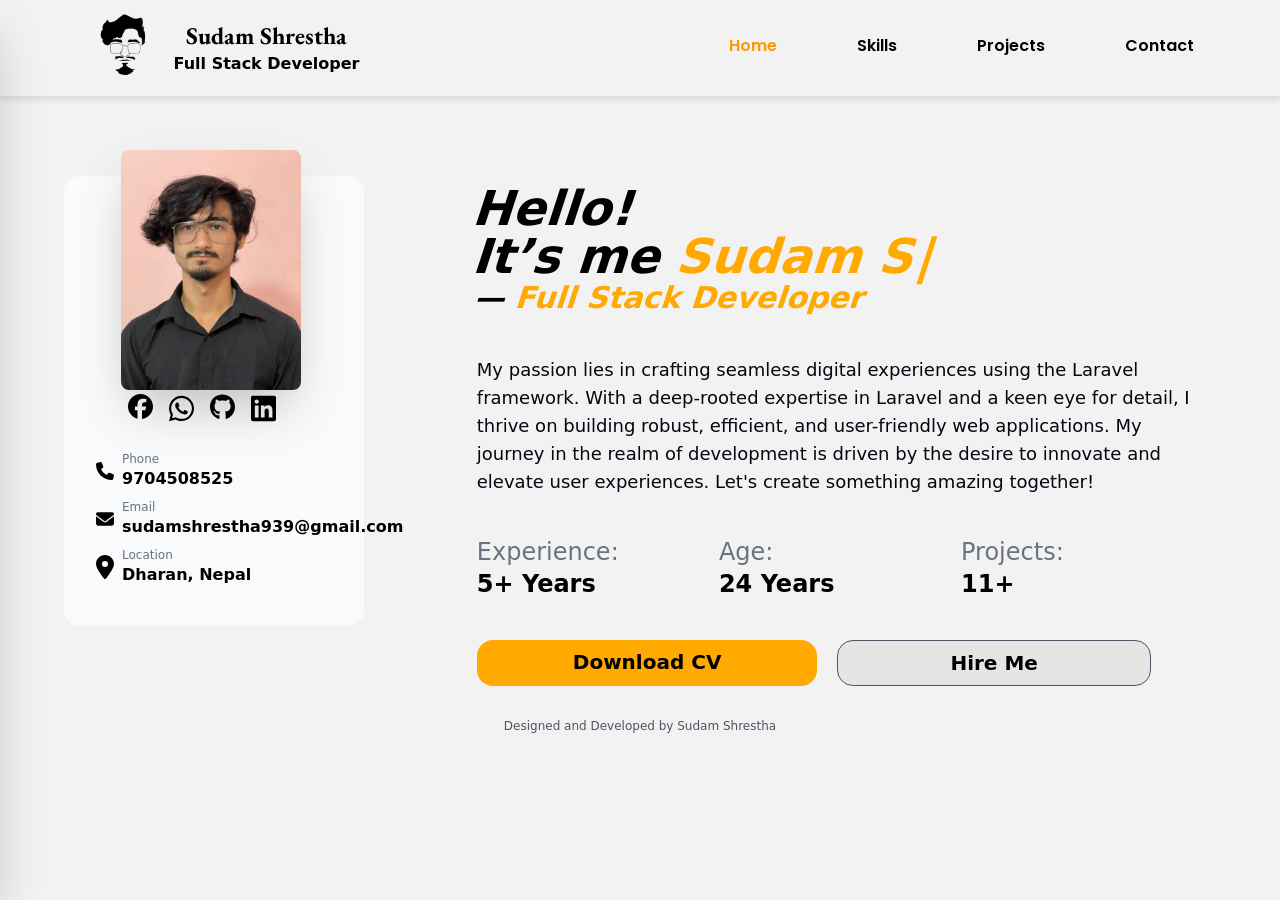
==== index.html @ c100c541 "project" ====
<!DOCTYPE html>
<html lang="en">

<head>
    <meta charset="UTF-8">
    <meta name="viewport" content="width=device-width, initial-scale=1.0">
    <title>Sudam Shrestha - Full Stack Developer</title>
    <meta name="description"
        content="I am Sudam Shrestha, a full-stack developer specializing in PHP, Laravel, Vue.js, and Tailwind CSS. Explore my portfolio to see my projects, skills, and experience in web development. Based in Dharan, Nepal, I am passionate about creating impactful and efficient web applications.">
    <meta name="keywords"
        content="Sudam Shrestha, full stack developer, Laravel developer, PHP developer, web development, Tailwind CSS, Vue.js, Nuxt.js, Dharan, Nepal, portfolio, frontend development, backend development, software engineer">
    <meta property="og:title" content="Sudam Shrestha - Full Stack Developer | Portfolio">
    <meta property="og:description"
        content="Explore the portfolio of Sudam Shrestha, a skilled Full Stack Developer from Dharan, Nepal. Specializing in Laravel, PHP, Vue.js, and Tailwind CSS, showcasing my projects and skills.">
    <meta property="og:image" content="https://www.sudamshrestha.com.np/images/hero.webp">
    <meta property="og:url" content="https://www.sudamshrestha.com.np/">
    <meta property="og:type" content="website">
    <script type="application/ld+json">
        {
          "@context": "https://schema.org",
          "@type": "Portfolio",
          "name": "Sudam Shrestha",
          "url": "https://www.sudamshrestha.com.np",
          "logo": "https://www.sudamshrestha.com.np/images/logo.png",
        }
    </script>

    <link rel="icon" href="./images/favicon.ico" type="image/x-icon">
    <link rel="shortcut icon" href="./images/favicon.ico" type="image/x-icon">
    <link rel="stylesheet" href="./css/style.css">
    <link rel="stylesheet" href="./css/main.css">
</head>

<body class="relative main">

    <!-- Navbar starts -->
    <header class="z-50 w-full bg-[#f2f2f2] sticky top-0">
        <div class="container">
            <nav class="py-2">
                <div class="flex justify-between items-center">
                    <!-- Logo and Name -->
                    <div class="flex items-center gap-2">
                        <a class="flex gap-2 items-center justify-center text-center" href="/" aria-label="Home">
                            <img width="80" src="./images/logo.png" alt="Sudam Shrestha Logo">
                            <div>
                                <h1 class="mainfont text-lg md:text-xl lg:text-2xl font-bold">Sudam Shrestha</h1>
                                <strong class="font-semibold">Full Stack Developer</strong>
                            </div>
                        </a>
                    </div>

                    <!-- Desktop Menu -->
                    <div class="hidden md:flex gap-5 md:gap-8 lg:gap-20">
                        <a class="poppins font-semibold underline-grow active" href="/" aria-label="Home">Home</a>
                        <a class="poppins font-semibold underline-grow" href="./skill"
                            aria-label="Skills">Skills</a>
                        <a class="poppins font-semibold underline-grow" href="./project"
                            aria-label="Projects">Projects</a>
                        <a class="poppins font-semibold underline-grow" href="./contact"
                            aria-label="Contact">Contact</a>
                    </div>

                    <!-- Mobile Menu Toggle Button -->
                    <button id="menu-toggle" class="md:hidden text-2xl" aria-label="Open Menu">
                        <span>&#9776;</span>
                    </button>
                </div>

                <!-- Drawer Menu for Mobile -->
                <div id="drawer-menu"
                    class="fixed top-0 left-0 h-full w-[250px] bg-[#F9FAFB] shadow-2xl transform -translate-x-full transition-transform duration-300 ease-in-out z-[9999]">
                    <div class="flex justify-between items-start p-5">
                        <div>
                            <h2 class="text-xl font-bold">Sudam Shrestha</h2>
                            <strong class="font-semibold">Full Stack Developer</strong>
                        </div>
                        <button id="close-menu" class="text-4xl" aria-label="Close Menu">&times;</button>
                    </div>
                    <div class="flex flex-col items-start gap-4 pl-5 mt-5">
                        <a class="poppins font-semibold active" href="/" aria-label="Home">Home</a>
                        <a class="poppins font-semibold" href="./skill" aria-label="Skills">Skills</a>
                        <a class="poppins font-semibold" href="./project" aria-label="Projects">Projects</a>
                        <a class="poppins font-semibold" href="./contact" aria-label="Contact">Contact</a>
                    </div>
                </div>
            </nav>
        </div>
    </header>
    <!-- Navbar ends -->

    <main>
        <div class="w-[80%] sm:w-1/2 lg:w-[90%] m-auto py-10">
            <div class="grid grid-cols-12 gap-4 py-10">
                <!-- Side Panel -->
                <aside class="rounded-2xl hero col-span-12 h-[450px] bg-[#F9FAFB] lg:fixed w-[300px]">
                    <div class="relative">
                        <img width="180" class="absolute left-[19%] -top-44 rounded-lg shadow-2xl"
                            src="../images/hero.webp" alt="Sudam Shrestha Profile Picture">
                        <h1 class="mt-[150px] text-center mainfont text-2xl">Sudam Shrestha</h1>
                        <p class="text-center font-sans font-extralight text-sm text-black">Full Stack Developer</p>
                        <div class="flex gap-4 pt-4 pl-16">
                            <a target="_blank" href="https://www.facebook.com/sudam.shrestha.98/" aria-label="Facebook">
                                <img src="../images/facebook.svg" width="25" alt="Facebook Icon">
                            </a>
                            <a target="_blank" href="https://wa.me/9704508525" aria-label="WhatsApp">
                                <img src="../images/whatsapp.svg" width="25" alt="WhatsApp Icon">
                            </a>
                            <a target="_blank" href="https://github.com/Sudam939" aria-label="GitHub">
                                <img src="../images/github.svg" width="25" alt="GitHub Icon">
                            </a>
                            <a target="_blank" href="https://www.linkedin.com/in/sudam-shrestha-59a15126a"
                                aria-label="LinkedIn">
                                <img src="../images/linkedin.svg" width="25" alt="LinkedIn Icon">
                            </a>
                        </div>

                        <div class="pt-5 pl-8">
                            <div class="flex items-center gap-2 py-2">
                                <a href="tel:9704508525" class="flex items-center gap-2" aria-label="Phone">
                                    <img width="18" src="../images/phone.svg" alt="Phone Icon">
                                    <div>
                                        <p class="text-xs text-gray-500">Phone</p>
                                        <p class="font-semibold text-md">9704508525</p>
                                    </div>
                                </a>
                            </div>

                            <div class="flex items-center gap-2">
                                <a href="mailto:sudamshrestha939@gmail.com" class="flex items-center gap-2"
                                    aria-label="Email">
                                    <img width="18" src="../images/envelope.svg" alt="Email Icon">
                                    <div>
                                        <p class="text-xs text-gray-500">Email</p>
                                        <p class="font-semibold w-1/2 text-md">sudamshrestha939@gmail.com</p>
                                    </div>
                                </a>
                            </div>

                            <div class="flex items-center gap-2 py-2">
                                <div class="flex items-center gap-2">
                                    <img width="18" src="../images/location.svg" alt="Location Icon">
                                    <div>
                                        <p class="text-xs text-gray-500">Location</p>
                                        <p class="font-semibold text-md">Dharan, Nepal</p>
                                    </div>
                                </div>
                            </div>
                        </div>
                    </div>
                </aside>
            </div>
        </div>

        <section>
            <div class="container">
                <div class="lg:pl-[400px] -mt-[72px] sm:pt-10 md:pt-12 lg:pt-0 space-y-5 md:space-y-10">
                    <div>
                        <p
                            class="sansista slight-slant text-2xl sm:text-3xl md:text-4xl lg:text-5xl sm:font-bold md:font-bold font-extrabold">
                            Hello!</p>
                        <h1
                            class="sansista slight-slant text-2xl sm:text-3xl md:text-4xl lg:text-5xl sm:font-bold md:font-bold font-extrabold">
                            It’s me <span class="text-[#FFA901] typing-effect" id="typed-name"></span>
                        </h1>

                        <h2
                            class="sansista slight-slant text-xl md:text-2xl lg:text-3xl sm:font-bold md:font-bold font-extrabold text-[#FFA901]">
                            <span class="text-black">— </span>Full Stack Developer
                        </h2>
                    </div>

                    <p class="font-sans text-gray-950 text-lg">
                        My passion lies in crafting seamless digital experiences using the Laravel framework. With a
                        deep-rooted expertise in Laravel and a keen eye for detail, I thrive on building robust,
                        efficient, and user-friendly web applications. My journey in the realm of development is
                        driven
                        by the desire to innovate and elevate user experiences. Let's create something amazing
                        together!
                    </p>

                    <div class="grid grid-cols-12">
                        <div class="col-span-4">
                            <h4 class="text-lg md:text-xl lg:text-2xl text-gray-500">Experience:</h4>
                            <p class="text-lg md:text-xl lg:text-2xl font-sans font-semibold">5+ Years</p>
                        </div>

                        <div class="col-span-4">
                            <h4 class="text-lg md:text-xl lg:text-2xl text-gray-500">Age:</h4>
                            <p class="text-lg md:text-xl lg:text-2xl font-sans font-semibold">24 Years</p>
                        </div>

                        <div class="col-span-4">
                            <h4 class="text-lg md:text-xl lg:text-2xl text-gray-500">Projects:</h4>
                            <p class="text-lg md:text-xl lg:text-2xl font-sans font-semibold">11+</p>
                        </div>
                    </div>

                    <div class="flex gap-5">
                        <a target="_blank"
                            class="text-lg md:text-xl btn rounded-2xl px-6 lg:px-16 xl:px-24 py-2 font-semibold bg-[#ffa901]"
                            href="https://sudamshrestha.com.np/images/sudamcv.pdf" aria-label="Download CV">Download
                            CV</a>

                        <a class="text-lg md:text-xl btn rounded-2xl px-8 lg:px-20 xl:px-28 py-2 font-semibold bg-[#e5e5e6] border border-gray-600"
                            href="./contact" aria-label="Hire Me">Hire Me</a>
                    </div>
                </div>
        </section>
    </main>


    <footer class="pt-8">
        <div class="text-xs text-center text-gray-600">
            <p>Designed and Developed by Sudam Shrestha</p>
        </div>
    </footer>

    <script src="./js/script.js"></script>
    <script src="./js/name.js"></script>
</body>

</html>
---- css/main.css ----
@import url('https://fonts.googleapis.com/css2?family=EB+Garamond:ital,wght@0,400..800;1,400..800&display=swap');
@import url('https://fonts.googleapis.com/css2?family=Poppins:ital,wght@0,100;0,200;0,300;0,400;0,500;0,600;0,700;0,800;0,900;1,100;1,200;1,300;1,400;1,500;1,600;1,700;1,800;1,900&display=swap');
@import url('https://fonts.googleapis.com/css2?family=Poppins:ital,wght@0,100;0,200;0,300;0,400;0,500;0,600;0,700;0,800;0,900;1,100;1,200;1,300;1,400;1,500;1,600;1,700;1,800;1,900&family=Sansita+Swashed:wght@300..900&family=Sansita:ital,wght@0,400;0,700;0,800;0,900;1,400;1,700;1,800;1,900&display=swap');
@import url('https://fonts.googleapis.com/css2?family=Rubik:ital,wght@0,300..900;1,300..900&display=swap');

.main {
    background-color: #f2f2f2;
}

html {
    scroll-behavior: smooth;
}

.container {
    width: 88%;
    margin: auto;
}

.mainfont {
    font-family: 'EB Garamond';
}

.poppins {
    font-family: 'Poppins', sans-serif;
    font-size: 16px;
}

.sansita {
    font-family: "Sansita Swashed", system-ui;
    font-style: normal;
}

.rubik {
    font-family: "Rubik", sans-serif;
    font-weight: 600;
}

.slight-slant {
    transform: skewX(-18deg);
}

.underline {
    text-decoration: underline;
}

.sticky {
    box-shadow: 0 4px 6px rgba(0, 0, 0, 0.1);
    padding: 0 10px;
}

.active {
    color: #ff9900;
}

nav a:hover {
    color: #ff9900;
    transition: color 0.3s ease-in-out, text-decoration 0.3s ease-in-out;
}

#drawer-menu {
    transform: translateX(-100%);
    transition: transform 0.5s ease-in-out;
}

#drawer-menu.open {
    transform: translateX(0);
}

.hero {
    transition: 0.5s;
}

.hero:hover {
    box-shadow: 0 0 20px rgba(0, 0, 0, 0.2);
}

/* Button hover effect */
.btn {
    transition: background-color 0.3s ease, transform 0.3s ease, box-shadow 0.3s ease;
}

.btn:hover {
    background-color: #ff9900;
    /* Change color on hover */
    transform: translateY(-3px);
    /* Slight lift */
    box-shadow: 0 8px 15px rgba(0, 0, 0, 0.2);
    border: none;
}

/* Fade-in effect for text */
.sansista,
p,
h1 {
    opacity: 0;
    animation: fadeIn 1s ease-in forwards;
}

@keyframes fadeIn {
    to {
        opacity: 1;
    }
}

/* Social icons hover effect */
.social-icons img {
    transition: transform 0.3s ease, filter 0.3s ease;
}

.social-icons img:hover {
    transform: scale(1.1);
    filter: brightness(1.2);
}

/* Card hover effect */
.card:hover {
    transform: translateY(-10px);
    box-shadow: 0 10px 20px rgba(0, 0, 0, 0.1);
    transition: transform 0.3s ease, box-shadow 0.3s ease;
}

/* Custom underline effect */
.underline-grow {
    position: relative;
    padding-bottom: 5px;
}

.underline-grow::after {
    content: '';
    position: absolute;
    left: 0;
    bottom: 0;
    height: 3px;
    width: 0;
    background-color: #ff9900;
    /* Adjust color as needed */
    transition: width 0.3s ease;
}

.underline-grow:hover::after {
    width: 100%;
}


/* Optional: Add a blinking cursor */
.typing-effect::after {
    content: '|';
    animation: blink 0.7s infinite step-start;
    margin-left: 2px;
}

@keyframes blink {
    50% {
        opacity: 0;
    }
}


.gallery__item {
    position: relative;
    overflow: hidden;
  }
  
  .gallery__item::before {
    content: "";
    position: absolute;
    top: 0;
    left: 0;
    width: 100%;
    height: 100%;
    background-color: rgba(0, 0, 0, 0.589);
    opacity: 0;
    transition: opacity 0.3s ease;
    z-index: 1; 
  }
  
  .gallery__icon,
  .gallery__title {
    position: absolute;
    opacity: 0;
    transition: opacity 0.3s ease;
    z-index: 2;
  }
  
  .gallery__icon {
    top: 50%;
    left: 50%;
    transform: translate(-50%, -50%);
    /* background-color: #ff9900; */
    color: white;
    border-radius: 50%;
    display: grid;
    place-items: center;
  }
  
  .gallery__title {
    bottom: -10rem;
    left: 50%;
    transform: translateX(-50%);
    background-color: #ff9900;
    color: white;
    padding: 0.4rem 0.6rem;
    border-radius: 0.25rem;
    text-align: center;
    font-size: 12px;
    transition: all 0.3s ease;
  }
  
  .gallery__item:hover::before {
    opacity: 1; /* Show shading on hover */
  }
  
  .gallery__item:hover .gallery__icon,
  .gallery__item:hover .gallery__title {
    opacity: 1; /* Show icon and title on hover */
  }
  
  .gallery__item:hover .gallery__title {
    bottom: 1.3rem; /* Move title up on hover */
  }
  
  .gallery__title::before {
    content: "";
    position: absolute;
    inset: 0;
    border-radius: 0.25rem;
    box-shadow: 0 4px 6px rgba(0, 0, 0, 0.1);
  }
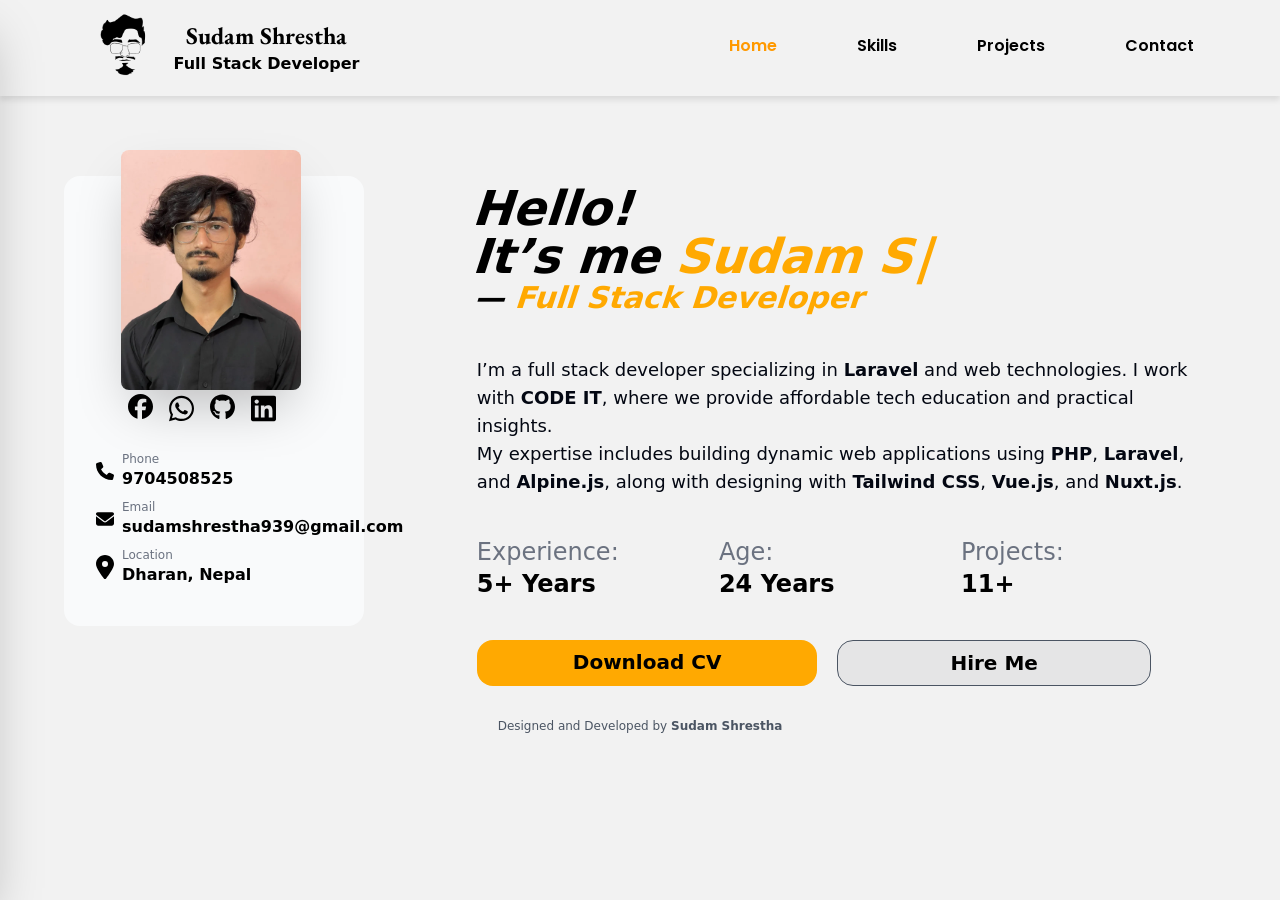
==== commit def3d45c: "minor change" ====
--- a/index.html
+++ b/index.html
@@ -8,13 +8,20 @@
     <meta name="description"
         content="I am Sudam Shrestha, a full-stack developer specializing in PHP, Laravel, Vue.js, and Tailwind CSS. Explore my portfolio to see my projects, skills, and experience in web development. Based in Dharan, Nepal, I am passionate about creating impactful and efficient web applications.">
     <meta name="keywords"
-        content="Sudam Shrestha, full stack developer, Laravel developer, PHP developer, web development, Tailwind CSS, Vue.js, Nuxt.js, Dharan, Nepal, portfolio, frontend development, backend development, software engineer">
+        content="Sudam, Sudam Shrestha, Laravel, Full Stack Developer, Code IT, PHP, Web Development, Portfolio, Nepal, Software Engineer">
     <meta property="og:title" content="Sudam Shrestha - Full Stack Developer | Portfolio">
     <meta property="og:description"
         content="Explore the portfolio of Sudam Shrestha, a skilled Full Stack Developer from Dharan, Nepal. Specializing in Laravel, PHP, Vue.js, and Tailwind CSS, showcasing my projects and skills.">
     <meta property="og:image" content="https://www.sudamshrestha.com.np/images/hero.webp">
     <meta property="og:url" content="https://www.sudamshrestha.com.np/">
     <meta property="og:type" content="website">
+    <meta property="og:site_name" content="Sudam Shrestha" />
+    <link rel="canonical" href="https://www.sudamshrestha.com.np" />
+    <meta name="language" content="English">
+    <meta name="revisit-after" content="1 days">
+    <meta http-equiv="Content-Type" content="text/html; charset=utf-8">
+    <meta name="robots" content="index, follow">
+
     <script type="application/ld+json">
         {
           "@context": "https://schema.org",
@@ -52,8 +59,7 @@
                     <!-- Desktop Menu -->
                     <div class="hidden md:flex gap-5 md:gap-8 lg:gap-20">
                         <a class="poppins font-semibold underline-grow active" href="/" aria-label="Home">Home</a>
-                        <a class="poppins font-semibold underline-grow" href="./skill"
-                            aria-label="Skills">Skills</a>
+                        <a class="poppins font-semibold underline-grow" href="./skill" aria-label="Skills">Skills</a>
                         <a class="poppins font-semibold underline-grow" href="./project"
                             aria-label="Projects">Projects</a>
                         <a class="poppins font-semibold underline-grow" href="./contact"
@@ -170,13 +176,18 @@
                     </div>
 
                     <p class="font-sans text-gray-950 text-lg">
-                        My passion lies in crafting seamless digital experiences using the Laravel framework. With a
-                        deep-rooted expertise in Laravel and a keen eye for detail, I thrive on building robust,
-                        efficient, and user-friendly web applications. My journey in the realm of development is
-                        driven
-                        by the desire to innovate and elevate user experiences. Let's create something amazing
-                        together!
+                        I’m a full stack developer specializing in <strong>Laravel</strong> and web technologies. I work
+                        with <strong>CODE IT</strong>, where we provide affordable tech education and practical
+                        insights.
+                        <br>
+                        My expertise includes building dynamic web applications using <strong>PHP</strong>,
+                        <strong>Laravel</strong>, and <strong>Alpine.js</strong>, along with designing with
+                        <strong>Tailwind CSS</strong>, <strong>Vue.js</strong>, and <strong>Nuxt.js</strong>.
+
                     </p>
+
+
+
 
                     <div class="grid grid-cols-12">
                         <div class="col-span-4">
@@ -211,7 +222,7 @@
 
     <footer class="pt-8">
         <div class="text-xs text-center text-gray-600">
-            <p>Designed and Developed by Sudam Shrestha</p>
+            <p>Designed and Developed by <strong>Sudam Shrestha</strong></p>
         </div>
     </footer>
 
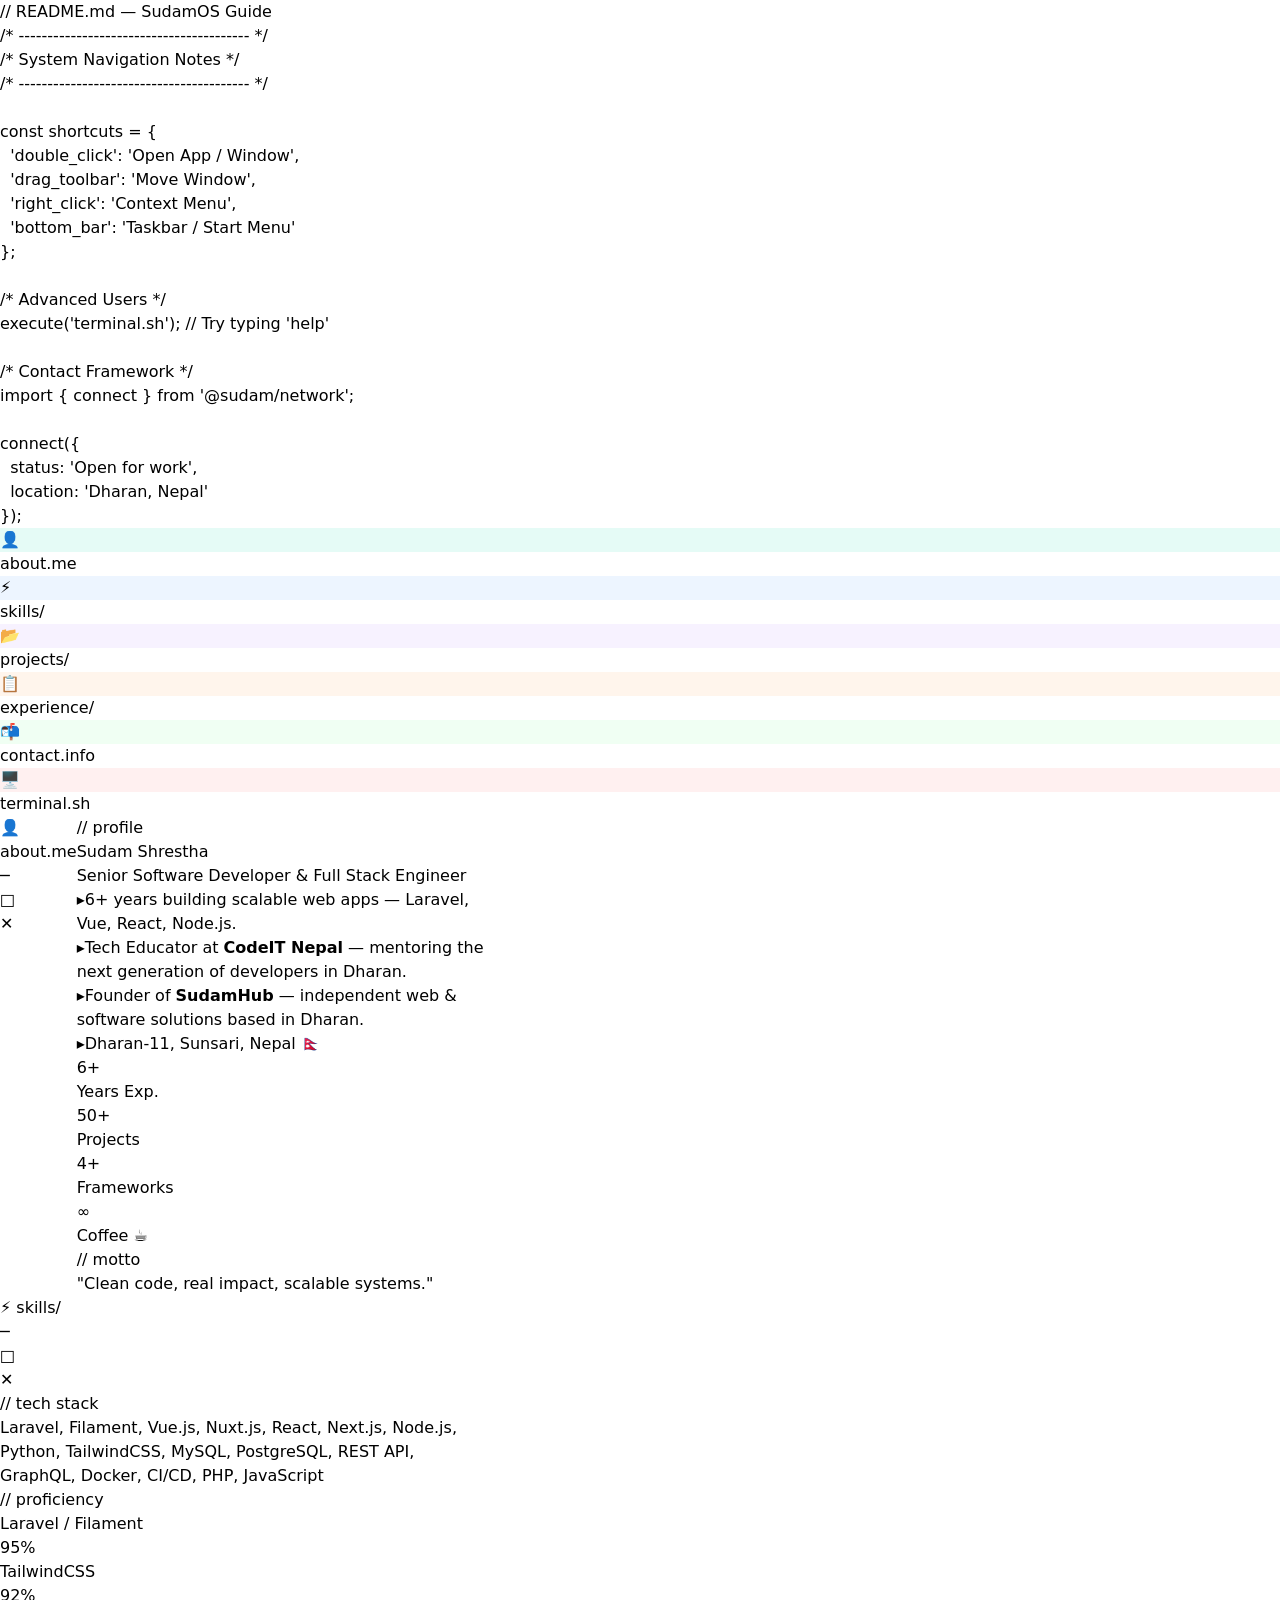
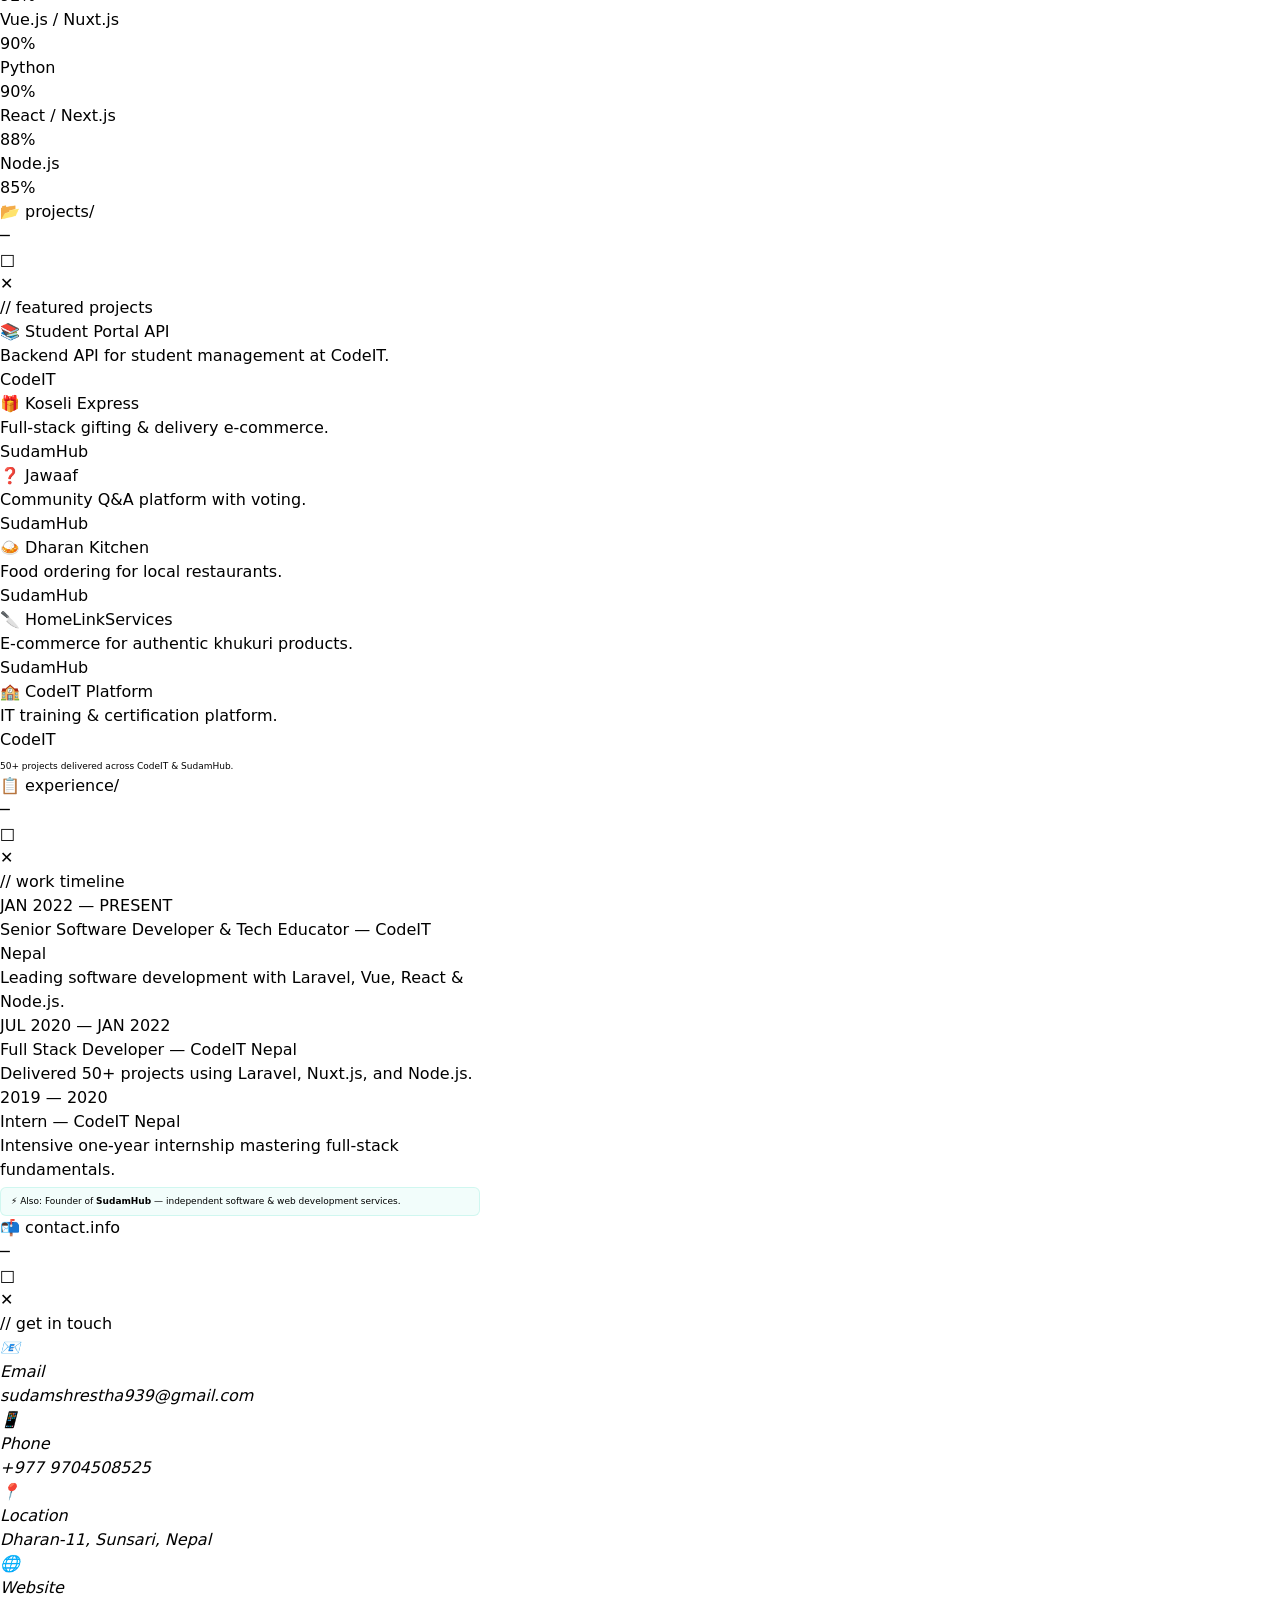
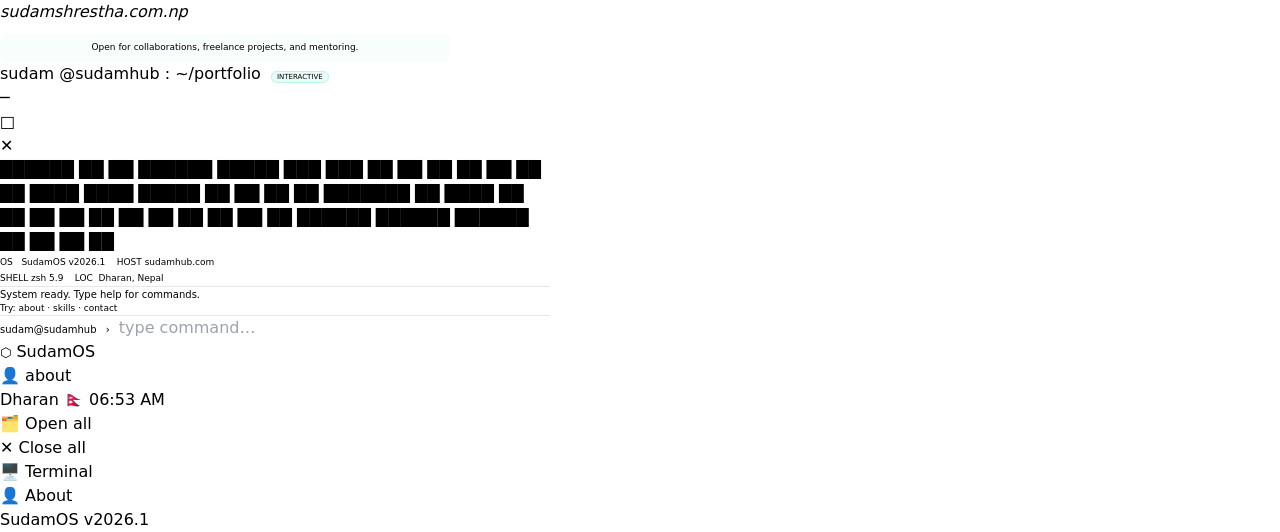
==== commit f5a7966c: "seo update" ====
--- a/index.html
+++ b/index.html
@@ -1,233 +1,796 @@
 <!DOCTYPE html>
-<html lang="en">
+<html lang="en" dir="ltr" prefix="og: https://ogp.me/ns#">
 
 <head>
-    <meta charset="UTF-8">
-    <meta name="viewport" content="width=device-width, initial-scale=1.0">
-    <title>Sudam Shrestha - Full Stack Developer</title>
-    <meta name="description"
-        content="I am Sudam Shrestha, a full-stack developer specializing in PHP, Laravel, Vue.js, and Tailwind CSS. Explore my portfolio to see my projects, skills, and experience in web development. Based in Dharan, Nepal, I am passionate about creating impactful and efficient web applications.">
-    <meta name="keywords"
-        content="Sudam, Sudam Shrestha, Laravel, Full Stack Developer, Code IT, PHP, Web Development, Portfolio, Nepal, Software Engineer">
-    <meta property="og:title" content="Sudam Shrestha - Full Stack Developer | Portfolio">
-    <meta property="og:description"
-        content="Explore the portfolio of Sudam Shrestha, a skilled Full Stack Developer from Dharan, Nepal. Specializing in Laravel, PHP, Vue.js, and Tailwind CSS, showcasing my projects and skills.">
-    <meta property="og:image" content="https://www.sudamshrestha.com.np/images/hero.webp">
-    <meta property="og:url" content="https://www.sudamshrestha.com.np/">
-    <meta property="og:type" content="website">
-    <meta property="og:site_name" content="Sudam Shrestha" />
-    <link rel="canonical" href="https://www.sudamshrestha.com.np" />
-    <meta name="language" content="English">
-    <meta name="revisit-after" content="1 days">
-    <meta http-equiv="Content-Type" content="text/html; charset=utf-8">
-    <meta name="robots" content="index, follow">
-
-    <script type="application/ld+json">
+
+  <meta charset="UTF-8">
+  <meta name="viewport" content="width=device-width, initial-scale=1.0, maximum-scale=5.0, viewport-fit=cover">
+  <meta http-equiv="X-UA-Compatible" content="IE=edge">
+
+  <title>Sudam Shrestha | Best Software Developer in Dharan Nepal — Full Stack, Laravel, Python, React</title>
+  <link rel="stylesheet" href="/css/style.css">
+
+  <!-- PRIMARY META -->
+  <meta name="title" content="Sudam Shrestha | Best Software Developer in Dharan Nepal — Full Stack, Laravel, Python, React">
+  <meta name="description" content="Sudam Shrestha is the best software developer in Dharan and top full stack developer in Nepal. 6+ years expert in Laravel, Python, React, Vue, Node.js. Build websites in Nepal. Hire a developer in Dharan. Tech Educator at CodeIT Nepal & Founder of SudamHub. 50+ projects delivered.">
+  <meta name="keywords" content="best software developer Dharan, best software developer Nepal, top software developer Nepal, top full stack developer Nepal, best full stack developer Dharan, build website Nepal, build website Dharan, hire software developer Nepal, hire developer Dharan, website development Dharan Nepal, web development Nepal, Sudam Shrestha, Laravel developer Nepal, Python developer Nepal, Python teacher Dharan, Python instructor Nepal, full stack developer Nepal, React developer Nepal, Vue.js developer Nepal, Node.js developer Nepal, PHP developer Nepal, best web developer Nepal 2026, top programmer Nepal, software engineer Dharan, website developer Dharan, web application Nepal, API developer Nepal, freelance developer Nepal, CodeIT Nepal instructor, SudamHub, Dharan developer, Sunsari developer, hire Laravel developer Nepal, Django developer Nepal, best developer hire Nepal">
+  <meta name="author" content="Sudam Shrestha">
+  <meta name="robots" content="index, follow, max-image-preview:large, max-snippet:-1, max-video-preview:-1">
+  <meta name="googlebot" content="index, follow">
+  <meta name="bingbot" content="index, follow">
+  <meta name="language" content="English">
+  <meta name="revisit-after" content="7 days">
+  <meta name="rating" content="general">
+  <meta name="category" content="technology, software development, web development, python, full stack">
+  <meta name="classification" content="Software Developer Portfolio — Best Developer in Dharan Nepal">
+  <meta name="coverage" content="Worldwide">
+  <meta name="distribution" content="Global">
+  <meta name="target" content="all">
+  <meta name="HandheldFriendly" content="True">
+  <meta name="MobileOptimized" content="320">
+  <meta name="geo.region" content="NP-4">
+  <meta name="geo.placename" content="Dharan, Sunsari, Nepal">
+  <meta name="geo.position" content="26.8065;87.2846">
+  <meta name="ICBM" content="26.8065, 87.2846">
+
+  <link rel="canonical" href="https://www.sudamshrestha.com.np/">
+  <link rel="alternate" hreflang="en" href="https://www.sudamshrestha.com.np/">
+  <link rel="alternate" hreflang="x-default" href="https://www.sudamshrestha.com.np/">
+
+  <!-- OPEN GRAPH -->
+  <meta property="og:type" content="website">
+  <meta property="og:url" content="https://www.sudamshrestha.com.np/">
+  <meta property="og:site_name" content="Sudam Shrestha — Best Software Developer in Dharan Nepal">
+  <meta property="og:title" content="Sudam Shrestha | Best Software & Full Stack Developer in Dharan, Nepal">
+  <meta property="og:description" content="Looking to build a website or hire the best developer in Nepal? Sudam Shrestha is Dharan's top full stack developer — expert in Laravel, Python, React, Vue, Node.js. Tech Educator at CodeIT Nepal. Founder of SudamHub. 6+ years, 50+ projects.">
+  <meta property="og:image" content="https://www.sudamshrestha.com.np/images/profile.png">
+  <meta property="og:image:secure_url" content="https://www.sudamshrestha.com.np/images/profile.png">
+  <meta property="og:image:type" content="image/png">
+  <meta property="og:image:width" content="1200">
+  <meta property="og:image:height" content="630">
+  <meta property="og:image:alt" content="Sudam Shrestha - Best Software Developer in Dharan, Nepal">
+  <meta property="og:locale" content="en_US">
+  <meta property="og:profile:first_name" content="Sudam">
+  <meta property="og:profile:last_name" content="Shrestha">
+  <meta property="og:profile:username" content="sudamshrestha">
+
+  <!-- TWITTER -->
+  <meta name="twitter:card" content="summary_large_image">
+  <meta name="twitter:site" content="@sudamshrestha">
+  <meta name="twitter:creator" content="@sudamshrestha">
+  <meta name="twitter:title" content="Sudam Shrestha | Best Software Developer in Dharan, Nepal">
+  <meta name="twitter:description" content="Best software & full stack developer in Dharan Nepal. Expert in Laravel, Python, React, Vue, Node.js. Build websites in Nepal. 6+ years, 50+ projects. Tech Educator at CodeIT Nepal.">
+  <meta name="twitter:image" content="https://www.sudamshrestha.com.np/images/profile.png">
+  <meta name="twitter:image:alt" content="Sudam Shrestha - Best Software Developer Dharan Nepal">
+  <meta name="twitter:domain" content="sudamshrestha.com.np">
+
+  <link rel="icon" type="image/x-icon" href="/favicon_io/favicon.ico">
+  <link rel="icon" type="image/png" sizes="16x16" href="/favicon_io/favicon-16x16.png">
+  <link rel="icon" type="image/png" sizes="32x32" href="/favicon_io/favicon-32x32.png">
+  <link rel="icon" type="image/png" sizes="32x32" href="/favicon_io/android-chrome-192x192.png">
+  <link rel="icon" type="image/png" sizes="32x32" href="/favicon_io/android-chrome-512x512.png">
+  <link rel="icon" type="image/png" sizes="32x32" href="/favicon_io/apple-touch-icon.png">
+
+  <link rel="manifest" href="/favicon_io/site.webmanifest">
+  <meta name="msapplication-TileColor" content="#00d4aa">
+  <meta name="msapplication-TileImage" content="/favicon_io/mstile-144x144.png">
+  <meta name="msapplication-config" content="/favicon_io/browserconfig.xml">
+  <meta name="theme-color" content="#00d4aa">
+  <meta name="apple-mobile-web-app-capable" content="yes">
+  <meta name="apple-mobile-web-app-status-bar-style" content="black-translucent">
+  <meta name="apple-mobile-web-app-title" content="Sudam Dev">
+
+  <link rel="preconnect" href="https://fonts.googleapis.com">
+  <link rel="preconnect" href="https://fonts.gstatic.com" crossorigin>
+  <link rel="dns-prefetch" href="https://fonts.googleapis.com">
+  <link rel="dns-prefetch" href="https://www.google-analytics.com">
+  <link rel="dns-prefetch" href="https://www.googletagmanager.com">
+  <link rel="preload" href="https://fonts.googleapis.com/css2?family=JetBrains+Mono:wght@300;400;500;700&display=swap" as="style">
+  <link href="https://fonts.googleapis.com/css2?family=JetBrains+Mono:wght@300;400;500;700&display=swap" rel="stylesheet">
+
+  <script type="application/ld+json">
+{
+  "@context": "https://schema.org",
+  "@graph": [
+    {
+      "@type": "Person",
+      "@id": "https://www.sudamshrestha.com.np/#person",
+      "name": "Sudam Shrestha",
+      "givenName": "Sudam",
+      "familyName": "Shrestha",
+      "jobTitle": "Senior Software Developer & Full Stack Engineer",
+      "description": "Best software developer in Dharan and top full stack developer in Nepal with 6+ years experience. Expert in Laravel, Python, React, Vue.js, Node.js. Builds websites and web applications for clients in Nepal and worldwide. Tech Educator at CodeIT Nepal — teaching Laravel, Python, and full stack development in Dharan.",
+      "url": "https://www.sudamshrestha.com.np/",
+      "email": "sudamshrestha939@gmail.com",
+      "telephone": "+977-9704508525",
+      "image": "https://www.sudamshrestha.com.np/images/profile.png",
+      "address": {
+        "@type": "PostalAddress",
+        "streetAddress": "Dharan-11",
+        "addressLocality": "Dharan",
+        "addressRegion": "Sunsari",
+        "addressCountry": "NP"
+      },
+      "areaServed": [
+        { "@type": "City", "name": "Dharan" },
+        { "@type": "City", "name": "Biratnagar" },
+        { "@type": "City", "name": "Itahari" },
+        { "@type": "Country", "name": "Nepal" }
+      ],
+      "worksFor": {
+        "@type": "Organization",
+        "name": "CodeIT Nepal",
+        "url": "https://codeit.com.np/"
+      },
+      "founder": {
+        "@type": "Organization",
+        "name": "SudamHub",
+        "url": "https://sudamhub.com/"
+      },
+      "knowsAbout": [
+        "Laravel", "Vue.js", "React", "Node.js", "Python", "Django",
+        "Full Stack Development", "Web Development Nepal", "Website Development Dharan",
+        "PHP", "JavaScript", "TailwindCSS", "MySQL", "PostgreSQL",
+        "REST API", "GraphQL", "Docker", "CI/CD", "Filament", "Nuxt.js", "Next.js",
+        "Web Application Development", "API Development", "Software Engineering",
+        "Python Teaching", "Coding Education Nepal"
+      ],
+      "hasOccupation": {
+        "@type": "Occupation",
+        "name": "Full Stack Software Developer & Python Instructor",
+        "occupationLocation": {
+          "@type": "City",
+          "name": "Dharan, Nepal"
+        },
+        "skills": "Laravel, Vue.js, React, Node.js, Python, PHP, JavaScript, MySQL, Docker, Website Development"
+      },
+      "sameAs": [
+        "https://github.com/sudamshrestha",
+        "https://linkedin.com/in/sudamshrestha",
+        "https://sudamhub.com/"
+      ]
+    },
+    {
+      "@type": "WebSite",
+      "@id": "https://www.sudamshrestha.com.np/#website",
+      "url": "https://www.sudamshrestha.com.np/",
+      "name": "Sudam Shrestha — Best Software Developer in Dharan, Nepal",
+      "description": "Portfolio of Sudam Shrestha — the best software developer and full stack developer in Dharan, Nepal. Expert in Laravel, Python, React, Vue.js, Node.js. Available to build websites and web apps across Nepal.",
+      "author": { "@id": "https://www.sudamshrestha.com.np/#person" },
+      "inLanguage": "en-US",
+      "potentialAction": {
+        "@type": "SearchAction",
+        "target": "https://www.sudamshrestha.com.np/?s={search_term_string}",
+        "query-input": "required name=search_term_string"
+      }
+    },
+    {
+      "@type": "ProfilePage",
+      "@id": "https://www.sudamshrestha.com.np/#profilepage",
+      "url": "https://www.sudamshrestha.com.np/",
+      "name": "Sudam Shrestha — Best Software Developer in Dharan Nepal | Build Website Nepal",
+      "mainEntity": { "@id": "https://www.sudamshrestha.com.np/#person" }
+    },
+    {
+      "@type": "LocalBusiness",
+      "@id": "https://www.sudamshrestha.com.np/#localbusiness",
+      "name": "Sudam Shrestha — Software Developer & Website Builder Nepal",
+      "description": "Best software developer in Dharan offering website development, full stack development, Laravel, Python, React, and web application services across Nepal.",
+      "url": "https://www.sudamshrestha.com.np/",
+      "telephone": "+977-9704508525",
+      "email": "sudamshrestha939@gmail.com",
+      "image": "https://www.sudamshrestha.com.np/images/profile.png",
+      "address": {
+        "@type": "PostalAddress",
+        "streetAddress": "Dharan-11",
+        "addressLocality": "Dharan",
+        "addressRegion": "Sunsari",
+        "postalCode": "56700",
+        "addressCountry": "NP"
+      },
+      "geo": {
+        "@type": "GeoCoordinates",
+        "latitude": "26.8065",
+        "longitude": "87.2846"
+      },
+      "openingHours": "Mo-Sa 09:00-18:00",
+      "priceRange": "$$",
+      "areaServed": ["Dharan", "Biratnagar", "Itahari", "Sunsari", "Koshi", "Nepal"],
+      "sameAs": [
+        "https://github.com/sudamshrestha",
+        "https://linkedin.com/in/sudamshrestha",
+        "https://sudamhub.com/"
+      ]
+    },
+    {
+      "@type": "FAQPage",
+      "@id": "https://www.sudamshrestha.com.np/#faq",
+      "mainEntity": [
         {
-          "@context": "https://schema.org",
-          "@type": "Portfolio",
-          "name": "Sudam Shrestha",
-          "url": "https://www.sudamshrestha.com.np",
-          "logo": "https://www.sudamshrestha.com.np/images/logo.png",
+          "@type": "Question",
+          "name": "Who is the best software developer in Dharan Nepal?",
+          "acceptedAnswer": {
+            "@type": "Answer",
+            "text": "Sudam Shrestha is widely regarded as the best software developer in Dharan, Nepal. With 6+ years of experience, he specializes in Laravel, Python, React, Vue.js, and Node.js. He is a Tech Educator at CodeIT Nepal and Founder of SudamHub."
+          }
+        },
+        {
+          "@type": "Question",
+          "name": "Who is the best full stack developer in Nepal?",
+          "acceptedAnswer": {
+            "@type": "Answer",
+            "text": "Sudam Shrestha is one of the best full stack developers in Nepal, based in Dharan. He has delivered 50+ projects using Laravel, Python, React, Vue.js, and Node.js for clients across Nepal and worldwide."
+          }
+        },
+        {
+          "@type": "Question",
+          "name": "Can I hire a developer to build a website in Dharan or Nepal?",
+          "acceptedAnswer": {
+            "@type": "Answer",
+            "text": "Yes! Sudam Shrestha is available for website development in Dharan and across Nepal. He builds scalable web applications, e-commerce platforms, and custom software. Contact him at sudamshrestha939@gmail.com."
+          }
+        },
+        {
+          "@type": "Question",
+          "name": "Does Sudam Shrestha teach Python?",
+          "acceptedAnswer": {
+            "@type": "Answer",
+            "text": "Yes, Sudam Shrestha teaches Python at CodeIT Nepal in Dharan. He is an experienced Python instructor and also works with Python in real-world web development projects."
+          }
         }
-    </script>
-
-    <link rel="icon" href="./images/favicon.ico" type="image/x-icon">
-    <link rel="shortcut icon" href="./images/favicon.ico" type="image/x-icon">
-    <link rel="stylesheet" href="./css/style.css">
-    <link rel="stylesheet" href="./css/main.css">
+      ]
+    }
+  ]
+}
+</script>
+
+  <meta http-equiv="Cache-Control" content="max-age=86400, public">
+  <meta name="format-detection" content="telephone=yes, email=yes, address=yes">
+
 </head>
 
-<body class="relative main">
-
-    <!-- Navbar starts -->
-    <header class="z-50 w-full bg-[#f2f2f2] sticky top-0">
-        <div class="container">
-            <nav class="py-2">
-                <div class="flex justify-between items-center">
-                    <!-- Logo and Name -->
-                    <div class="flex items-center gap-2">
-                        <a class="flex gap-2 items-center justify-center text-center" href="/" aria-label="Home">
-                            <img width="80" src="./images/logo.png" alt="Sudam Shrestha Logo">
-                            <div>
-                                <h1 class="mainfont text-lg md:text-xl lg:text-2xl font-bold">Sudam Shrestha</h1>
-                                <strong class="font-semibold">Full Stack Developer</strong>
-                            </div>
-                        </a>
-                    </div>
-
-                    <!-- Desktop Menu -->
-                    <div class="hidden md:flex gap-5 md:gap-8 lg:gap-20">
-                        <a class="poppins font-semibold underline-grow active" href="/" aria-label="Home">Home</a>
-                        <a class="poppins font-semibold underline-grow" href="./skill" aria-label="Skills">Skills</a>
-                        <a class="poppins font-semibold underline-grow" href="./project"
-                            aria-label="Projects">Projects</a>
-                        <a class="poppins font-semibold underline-grow" href="./contact"
-                            aria-label="Contact">Contact</a>
-                    </div>
-
-                    <!-- Mobile Menu Toggle Button -->
-                    <button id="menu-toggle" class="md:hidden text-2xl" aria-label="Open Menu">
-                        <span>&#9776;</span>
-                    </button>
-                </div>
-
-                <!-- Drawer Menu for Mobile -->
-                <div id="drawer-menu"
-                    class="fixed top-0 left-0 h-full w-[250px] bg-[#F9FAFB] shadow-2xl transform -translate-x-full transition-transform duration-300 ease-in-out z-[9999]">
-                    <div class="flex justify-between items-start p-5">
-                        <div>
-                            <h2 class="text-xl font-bold">Sudam Shrestha</h2>
-                            <strong class="font-semibold">Full Stack Developer</strong>
-                        </div>
-                        <button id="close-menu" class="text-4xl" aria-label="Close Menu">&times;</button>
-                    </div>
-                    <div class="flex flex-col items-start gap-4 pl-5 mt-5">
-                        <a class="poppins font-semibold active" href="/" aria-label="Home">Home</a>
-                        <a class="poppins font-semibold" href="./skill" aria-label="Skills">Skills</a>
-                        <a class="poppins font-semibold" href="./project" aria-label="Projects">Projects</a>
-                        <a class="poppins font-semibold" href="./contact" aria-label="Contact">Contact</a>
-                    </div>
-                </div>
-            </nav>
-        </div>
-    </header>
-    <!-- Navbar ends -->
-
-    <main>
-        <div class="w-[80%] sm:w-1/2 lg:w-[90%] m-auto py-10">
-            <div class="grid grid-cols-12 gap-4 py-10">
-                <!-- Side Panel -->
-                <aside class="rounded-2xl hero col-span-12 h-[450px] bg-[#F9FAFB] lg:fixed w-[300px]">
-                    <div class="relative">
-                        <img width="180" class="absolute left-[19%] -top-44 rounded-lg shadow-2xl"
-                            src="../images/hero.webp" alt="Sudam Shrestha Profile Picture">
-                        <h1 class="mt-[150px] text-center mainfont text-2xl">Sudam Shrestha</h1>
-                        <p class="text-center font-sans font-extralight text-sm text-black">Full Stack Developer</p>
-                        <div class="flex gap-4 pt-4 pl-16">
-                            <a target="_blank" href="https://www.facebook.com/sudam.shrestha.98/" aria-label="Facebook">
-                                <img src="../images/facebook.svg" width="25" alt="Facebook Icon">
-                            </a>
-                            <a target="_blank" href="https://wa.me/9704508525" aria-label="WhatsApp">
-                                <img src="../images/whatsapp.svg" width="25" alt="WhatsApp Icon">
-                            </a>
-                            <a target="_blank" href="https://github.com/Sudam939" aria-label="GitHub">
-                                <img src="../images/github.svg" width="25" alt="GitHub Icon">
-                            </a>
-                            <a target="_blank" href="https://www.linkedin.com/in/sudam-shrestha-59a15126a"
-                                aria-label="LinkedIn">
-                                <img src="../images/linkedin.svg" width="25" alt="LinkedIn Icon">
-                            </a>
-                        </div>
-
-                        <div class="pt-5 pl-8">
-                            <div class="flex items-center gap-2 py-2">
-                                <a href="tel:9704508525" class="flex items-center gap-2" aria-label="Phone">
-                                    <img width="18" src="../images/phone.svg" alt="Phone Icon">
-                                    <div>
-                                        <p class="text-xs text-gray-500">Phone</p>
-                                        <p class="font-semibold text-md">9704508525</p>
-                                    </div>
-                                </a>
-                            </div>
-
-                            <div class="flex items-center gap-2">
-                                <a href="mailto:sudamshrestha939@gmail.com" class="flex items-center gap-2"
-                                    aria-label="Email">
-                                    <img width="18" src="../images/envelope.svg" alt="Email Icon">
-                                    <div>
-                                        <p class="text-xs text-gray-500">Email</p>
-                                        <p class="font-semibold w-1/2 text-md">sudamshrestha939@gmail.com</p>
-                                    </div>
-                                </a>
-                            </div>
-
-                            <div class="flex items-center gap-2 py-2">
-                                <div class="flex items-center gap-2">
-                                    <img width="18" src="../images/location.svg" alt="Location Icon">
-                                    <div>
-                                        <p class="text-xs text-gray-500">Location</p>
-                                        <p class="font-semibold text-md">Dharan, Nepal</p>
-                                    </div>
-                                </div>
-                            </div>
-                        </div>
-                    </div>
-                </aside>
-            </div>
-        </div>
-
-        <section>
-            <div class="container">
-                <div class="lg:pl-[400px] -mt-[72px] sm:pt-10 md:pt-12 lg:pt-0 space-y-5 md:space-y-10">
-                    <div>
-                        <p
-                            class="sansista slight-slant text-2xl sm:text-3xl md:text-4xl lg:text-5xl sm:font-bold md:font-bold font-extrabold">
-                            Hello!</p>
-                        <h1
-                            class="sansista slight-slant text-2xl sm:text-3xl md:text-4xl lg:text-5xl sm:font-bold md:font-bold font-extrabold">
-                            It’s me <span class="text-[#FFA901] typing-effect" id="typed-name"></span>
-                        </h1>
-
-                        <h2
-                            class="sansista slight-slant text-xl md:text-2xl lg:text-3xl sm:font-bold md:font-bold font-extrabold text-[#FFA901]">
-                            <span class="text-black">— </span>Full Stack Developer
-                        </h2>
-                    </div>
-
-                    <p class="font-sans text-gray-950 text-lg">
-                        I’m a full stack developer specializing in <strong>Laravel</strong> and web technologies. I work
-                        with <strong>CODE IT</strong>, where we provide affordable tech education and practical
-                        insights.
-                        <br>
-                        My expertise includes building dynamic web applications using <strong>PHP</strong>,
-                        <strong>Laravel</strong>, and <strong>Alpine.js</strong>, along with designing with
-                        <strong>Tailwind CSS</strong>, <strong>Vue.js</strong>, and <strong>Nuxt.js</strong>.
-
-                    </p>
-
-
-
-
-                    <div class="grid grid-cols-12">
-                        <div class="col-span-4">
-                            <h4 class="text-lg md:text-xl lg:text-2xl text-gray-500">Experience:</h4>
-                            <p class="text-lg md:text-xl lg:text-2xl font-sans font-semibold">5+ Years</p>
-                        </div>
-
-                        <div class="col-span-4">
-                            <h4 class="text-lg md:text-xl lg:text-2xl text-gray-500">Age:</h4>
-                            <p class="text-lg md:text-xl lg:text-2xl font-sans font-semibold">24 Years</p>
-                        </div>
-
-                        <div class="col-span-4">
-                            <h4 class="text-lg md:text-xl lg:text-2xl text-gray-500">Projects:</h4>
-                            <p class="text-lg md:text-xl lg:text-2xl font-sans font-semibold">11+</p>
-                        </div>
-                    </div>
-
-                    <div class="flex gap-5">
-                        <a target="_blank"
-                            class="text-lg md:text-xl btn rounded-2xl px-6 lg:px-16 xl:px-24 py-2 font-semibold bg-[#ffa901]"
-                            href="https://sudamshrestha.com.np/images/sudamcv.pdf" aria-label="Download CV">Download
-                            CV</a>
-
-                        <a class="text-lg md:text-xl btn rounded-2xl px-8 lg:px-20 xl:px-28 py-2 font-semibold bg-[#e5e5e6] border border-gray-600"
-                            href="./contact" aria-label="Hire Me">Hire Me</a>
-                    </div>
-                </div>
-        </section>
-    </main>
-
-
-    <footer class="pt-8">
-        <div class="text-xs text-center text-gray-600">
-            <p>Designed and Developed by <strong>Sudam Shrestha</strong></p>
-        </div>
-    </footer>
-
-    <script src="./js/script.js"></script>
-    <script src="./js/name.js"></script>
+
+<body itemscope itemtype="https://schema.org/WebPage">
+
+  <!-- BOOT SCREEN -->
+  <div id="boot-screen" role="status" aria-label="Loading SudamOS Portfolio">
+    <div class="boot-logo" aria-hidden="true"> ██████  ██    ██ ██████   █████  ███    ███
+██       ██    ██ ██   ██ ██   ██ ████  ████
+ █████   ██    ██ ██   ██ ███████ ██ ████ ██
+     ██  ██    ██ ██   ██ ██   ██ ██  ██  ██
+██████    ██████  ██████  ██   ██ ██      ██</div>
+    <div class="boot-sub">SudamOS v2026.1 — Booting…</div>
+    <div class="boot-bar-wrap" role="progressbar" aria-valuemin="0" aria-valuemax="100" aria-label="Loading progress">
+      <div class="boot-bar-fill" id="bootBar"></div>
+    </div>
+  </div>
+
+  <!-- BACKGROUND LAYERS -->
+  <div class="wallpaper" aria-hidden="true"></div>
+  <div class="grid-overlay" aria-hidden="true"></div>
+
+  <!-- AMBIENT ANIMATION ELEMENTS -->
+  <div class="scan-line" aria-hidden="true"></div>
+  <div class="scan-h"    aria-hidden="true"></div>
+  <div class="img-glow"  aria-hidden="true"></div>
+  <div class="flicker"   aria-hidden="true"></div>
+
+  <!-- Corner bracket decorations -->
+  <div class="corner tl" aria-hidden="true"></div>
+  <div class="corner tr" aria-hidden="true"></div>
+  <div class="corner bl" aria-hidden="true"></div>
+  <div class="corner br" aria-hidden="true"></div>
+
+  <!-- Floating particles container -->
+  <div id="particleWrap" style="position:fixed;inset:0;pointer-events:none;z-index:2;" aria-hidden="true"></div>
+
+  <!-- BACKGROUND TECH NOTES -->
+  <div class="tech-notes-bg" aria-hidden="true">
+    <div class="tn-header">// README.md &mdash; SudamOS Guide</div>
+    <div class="tn-body">
+      <span class="tn-comment">/* ---------------------------------------- */</span><br />
+      <span class="tn-comment">/* System Navigation Notes */</span><br />
+      <span class="tn-comment">/* ---------------------------------------- */</span><br /><br />
+      <span class="tn-keyword">const</span> <span class="tn-var">shortcuts</span> <span class="tn-operator">=</span>
+      {<br />
+      &nbsp;&nbsp;<span class="tn-string">'double_click'</span><span class="tn-operator">:</span> <span
+        class="tn-string">'Open App / Window'</span>,<br />
+      &nbsp;&nbsp;<span class="tn-string">'drag_toolbar'</span><span class="tn-operator">:</span> <span
+        class="tn-string">'Move Window'</span>,<br />
+      &nbsp;&nbsp;<span class="tn-string">'right_click'</span><span class="tn-operator">:</span> <span
+        class="tn-string">'Context Menu'</span>,<br />
+      &nbsp;&nbsp;<span class="tn-string">'bottom_bar'</span><span class="tn-operator">:</span> <span
+        class="tn-string">'Taskbar / Start Menu'</span><br />
+      };<br /><br />
+      <span class="tn-comment">/* Advanced Users */</span><br />
+      <span class="tn-method">execute</span>(<span class="tn-string">'terminal.sh'</span>); <span class="tn-comment">//
+        Try typing 'help'</span><br /><br />
+      <span class="tn-comment">/* Contact Framework */</span><br />
+      <span class="tn-keyword">import</span> { <span class="tn-var">connect</span> } <span
+        class="tn-keyword">from</span> <span class="tn-string">'@sudam/network'</span>;<br /><br />
+      <span class="tn-method">connect</span>({<br />
+      &nbsp;&nbsp;<span class="tn-var">status</span><span class="tn-operator">:</span> <span class="tn-string">'Open for
+        work'</span>,<br />
+      &nbsp;&nbsp;<span class="tn-var">location</span><span class="tn-operator">:</span> <span
+        class="tn-string">'Dharan, Nepal'</span><br />
+      });
+    </div>
+  </div>
+
+  <!-- HIDDEN SEO CONTENT -->
+  <main id="seo-content"
+    style="position:absolute;width:1px;height:1px;overflow:hidden;clip:rect(0,0,0,0);white-space:nowrap;">
+    <article itemscope itemtype="https://schema.org/Person">
+      <h1 itemprop="name">Sudam Shrestha</h1>
+      <p itemprop="jobTitle">Senior Software Developer &amp; Full Stack Engineer</p>
+      <p itemprop="description">Sudam Shrestha is the best software developer in Dharan Nepal and one of the top full stack developers in Nepal. With 6+ years of professional experience, he specializes in building scalable web applications, APIs, and enterprise systems using Laravel, Python, Vue.js, React, Node.js, and Filament. Need to build a website in Nepal or Dharan? Sudam Shrestha is your go-to developer.</p>
+
+      <section id="about">
+        <h2>Best Software Developer in Dharan, Nepal — Build Websites &amp; Web Apps</h2>
+        <p>Looking to hire a top full stack developer or build a website in Nepal? Sudam Shrestha is the best software developer and full stack engineer based in Dharan, Sunsari, Nepal. He is the Founder of SudamHub and a Tech Educator at CodeIT Nepal — the leading coding institute in Dharan.</p>
+        <p>Sudam is widely recognized as one of the best web developers in Nepal, with expertise in Laravel development, Python, React development, Vue.js, Node.js, PHP, and modern DevOps. He has delivered 50+ real-world projects for clients in Nepal and worldwide.</p>
+        <p>Whether you need to build a website in Dharan, hire a Laravel developer in Nepal, a Python developer, a React developer in Dharan, or a full stack engineer for your startup or SaaS product, Sudam Shrestha brings proven experience and clean, scalable code to every project.</p>
+      </section>
+
+      <section id="skills">
+        <h2>Top Full Stack Developer Skills — Laravel, Python, React, Vue.js, Node.js</h2>
+        <p>Sudam is an expert Laravel developer in Nepal, senior Vue.js developer, React developer, Python developer, and Node.js engineer. His full tech stack includes: Laravel, Filament, Vue.js, Nuxt.js, React, Next.js, Node.js, Python, TailwindCSS, MySQL, PostgreSQL, REST API, GraphQL, Docker, CI/CD, PHP, and JavaScript. He also teaches Python at CodeIT Nepal in Dharan.</p>
+      </section>
+
+      <section id="experience">
+        <h2>Work Experience — Senior Software Developer &amp; Python Instructor Nepal</h2>
+        <p>Since January 2022, Sudam has served as Senior Software Developer and Tech Educator at CodeIT Nepal in Dharan, leading full stack development with Laravel, Python, Vue, React, and Node.js while mentoring aspiring developers. From July 2020 to January 2022, he worked as Full Stack Developer at CodeIT Nepal, delivering 50+ projects. He completed a one-year internship at CodeIT from 2019 to 2020. He is also the Founder of SudamHub, providing independent software and web development services from Dharan, Nepal.</p>
+      </section>
+
+      <section id="projects">
+        <h2>Software Projects by Best Developer in Nepal — Website Development Dharan</h2>
+        <ul>
+          <li><a href="https://sudamhub.com/project/student-portal-api">Student Portal API</a> — Backend API for student management built for CodeIT Nepal</li>
+          <li><a href="https://sudamhub.com/project/koseli-express">Koseli Express</a> — Full-stack gifting and delivery e-commerce platform with Laravel and Vue.js</li>
+          <li><a href="https://sudamhub.com/project/jawaaf">Jawaaf</a> — Community Q&amp;A platform with voting</li>
+          <li><a href="https://sudamhub.com/project/dharan-kitchen">Dharan Kitchen</a> — Food ordering platform for local restaurants in Dharan</li>
+          <li><a href="https://sudamhub.com/project/homelink-services">HomeLinkServices</a> — E-commerce platform for authentic Nepali khukuri products</li>
+          <li><a href="https://sudamhub.com/project/code-it">CodeIT Platform</a> — IT training and certification platform for Nepal</li>
+        </ul>
+      </section>
+
+      <section id="contact">
+        <h2>Hire the Best Full Stack Developer in Nepal — Build Your Website Today</h2>
+        <p>Available for freelance projects, collaborations, and mentoring. Contact Sudam Shrestha — the best software developer in Dharan, Nepal — at sudamshrestha939@gmail.com or +977 9704508525. Based in Dharan-11, Sunsari, Nepal. Open for remote work worldwide. Hire Sudam to build your website or web application in Nepal today.</p>
+      </section>
+    </article>
+  </main>
+
+  <!-- DESKTOP UI -->
+  <div class="desktop" id="desktop" role="application" aria-label="SudamOS Desktop — Sudam Shrestha Portfolio">
+    <nav aria-label="Portfolio Navigation" role="navigation">
+      <div class="icon-grid">
+        <div class="icon" id="icon-about" ondblclick="openWin('about')" onclick="selectIcon('about')" role="button"
+          tabindex="0" aria-label="Open About Me" aria-haspopup="dialog">
+          <div class="icon-img" style="background:rgba(0,212,170,0.1);" aria-hidden="true">👤</div>
+          <div class="icon-label">about.me</div>
+        </div>
+        <div class="icon" id="icon-skills" ondblclick="openWin('skills')" onclick="selectIcon('skills')" role="button"
+          tabindex="0" aria-label="Open Skills" aria-haspopup="dialog">
+          <div class="icon-img" style="background:rgba(77,159,255,0.1);" aria-hidden="true">⚡</div>
+          <div class="icon-label">skills/</div>
+        </div>
+        <div class="icon" id="icon-projects" ondblclick="openWin('projects')" onclick="selectIcon('projects')"
+          role="button" tabindex="0" aria-label="Open Projects" aria-haspopup="dialog">
+          <div class="icon-img" style="background:rgba(176,125,255,0.1);" aria-hidden="true">📂</div>
+          <div class="icon-label">projects/</div>
+        </div>
+        <div class="icon" id="icon-experience" ondblclick="openWin('experience')" onclick="selectIcon('experience')"
+          role="button" tabindex="0" aria-label="Open Work Experience" aria-haspopup="dialog">
+          <div class="icon-img" style="background:rgba(255,159,69,0.1);" aria-hidden="true">📋</div>
+          <div class="icon-label">experience/</div>
+        </div>
+        <div class="icon" id="icon-contact" ondblclick="openWin('contact')" onclick="selectIcon('contact')"
+          role="button" tabindex="0" aria-label="Open Contact Info" aria-haspopup="dialog">
+          <div class="icon-img" style="background:rgba(107,255,142,0.1);" aria-hidden="true">📬</div>
+          <div class="icon-label">contact.info</div>
+        </div>
+        <div class="icon" id="icon-terminal" ondblclick="openWin('terminal')" onclick="selectIcon('terminal')"
+          role="button" tabindex="0" aria-label="Open Terminal" aria-haspopup="dialog">
+          <div class="icon-img" style="background:rgba(255,107,107,0.1);" aria-hidden="true">🖥</div>
+          <div class="icon-label">terminal.sh</div>
+        </div>
+      </div>
+    </nav>
+  </div>
+
+  <!-- ABOUT WINDOW -->
+  <div class="window" id="win-about" style="width:90%;max-width:500px;height:auto;max-height:80%;left:5%;top:8%;"
+    role="dialog" aria-labelledby="about-title" aria-modal="true">
+    <div class="win-tb" data-win="about">
+      <div class="win-title-left">
+        <div class="win-title" id="about-title">👤 about.me</div>
+      </div>
+      <div class="win-title-spacer"></div>
+      <div class="win-controls">
+        <div class="wc-btn" onclick="minWin('about')" title="Minimize" aria-label="Minimize">─</div>
+        <div class="wc-btn" onclick="maxWin('about')" title="Maximize" aria-label="Maximize">□</div>
+        <div class="wc-btn close-btn" onclick="closeWin('about')" title="Close" aria-label="Close">✕</div>
+      </div>
+    </div>
+    <div class="win-body">
+      <div class="sec-hdr">// profile</div>
+      <h1 class="about-name" itemprop="name">Sudam Shrestha</h1>
+      <p class="about-role" itemprop="jobTitle">Senior Software Developer &amp; Full Stack Engineer</p>
+      <div class="bio-line"><span class="ico" aria-hidden="true">▸</span><span>6+ years building scalable web apps —
+          Laravel, Vue, React, Node.js.</span></div>
+      <div class="bio-line"><span class="ico" aria-hidden="true">▸</span><span>Tech Educator at <strong
+            style="color:var(--cyan)">CodeIT Nepal</strong> — mentoring the next generation of developers in
+          Dharan.</span></div>
+      <div class="bio-line"><span class="ico" aria-hidden="true">▸</span><span>Founder of <strong
+            style="color:var(--cyan)">SudamHub</strong> — independent web &amp; software solutions based in
+          Dharan.</span></div>
+      <div class="bio-line"><span class="ico" aria-hidden="true">▸</span><span style="color:var(--text-mute)">Dharan-11,
+          Sunsari, Nepal 🇳🇵</span></div>
+      <div class="stat-grid" role="list" aria-label="Statistics">
+        <div class="stat-box" role="listitem">
+          <div class="stat-num">6+</div>
+          <div class="stat-lbl">Years Exp.</div>
+        </div>
+        <div class="stat-box" role="listitem">
+          <div class="stat-num">50+</div>
+          <div class="stat-lbl">Projects</div>
+        </div>
+        <div class="stat-box" role="listitem">
+          <div class="stat-num">4+</div>
+          <div class="stat-lbl">Frameworks</div>
+        </div>
+        <div class="stat-box" role="listitem">
+          <div class="stat-num">∞</div>
+          <div class="stat-lbl">Coffee ☕</div>
+        </div>
+      </div>
+      <div class="motto-box">
+        <div class="motto-lbl">// motto</div>
+        <blockquote class="motto-txt">"Clean code, real impact, scalable systems."</blockquote>
+      </div>
+    </div>
+    <div class="rhandle" data-win="about" aria-hidden="true"></div>
+  </div>
+
+  <!-- SKILLS WINDOW -->
+  <div class="window" id="win-skills" style="width:90%;max-width:480px;height:auto;max-height:80%;left:7%;top:10%;"
+    role="dialog" aria-labelledby="skills-title" aria-modal="true">
+    <div class="win-tb" data-win="skills">
+      <div class="win-title-left">
+        <div class="win-title" id="skills-title">⚡ skills/</div>
+      </div>
+      <div class="win-title-spacer"></div>
+      <div class="win-controls">
+        <div class="wc-btn" onclick="minWin('skills')" title="Minimize" aria-label="Minimize">─</div>
+        <div class="wc-btn" onclick="maxWin('skills')" title="Maximize" aria-label="Maximize">□</div>
+        <div class="wc-btn close-btn" onclick="closeWin('skills')" title="Close" aria-label="Close">✕</div>
+      </div>
+    </div>
+    <div class="win-body">
+      <div class="sec-hdr">// tech stack</div>
+      <div class="tech-wrap" role="list" aria-label="Technologies">
+        <span class="t" role="listitem">Laravel</span><span class="sep" aria-hidden="true">,</span>
+        <span class="t" role="listitem">Filament</span><span class="sep" aria-hidden="true">,</span>
+        <span class="t" role="listitem">Vue.js</span><span class="sep" aria-hidden="true">,</span>
+        <span class="t" role="listitem">Nuxt.js</span><span class="sep" aria-hidden="true">,</span>
+        <span class="t" role="listitem">React</span><span class="sep" aria-hidden="true">,</span>
+        <span class="t" role="listitem">Next.js</span><span class="sep" aria-hidden="true">,</span>
+        <span class="t" role="listitem">Node.js</span><span class="sep" aria-hidden="true">,</span>
+        <span class="t" role="listitem">Python</span><span class="sep" aria-hidden="true">,</span>
+        <span class="t" role="listitem">TailwindCSS</span><span class="sep" aria-hidden="true">,</span>
+        <span class="t" role="listitem">MySQL</span><span class="sep" aria-hidden="true">,</span>
+        <span class="t" role="listitem">PostgreSQL</span><span class="sep" aria-hidden="true">,</span>
+        <span class="t" role="listitem">REST API</span><span class="sep" aria-hidden="true">,</span>
+        <span class="t" role="listitem">GraphQL</span><span class="sep" aria-hidden="true">,</span>
+        <span class="t" role="listitem">Docker</span><span class="sep" aria-hidden="true">,</span>
+        <span class="t" role="listitem">CI/CD</span><span class="sep" aria-hidden="true">,</span>
+        <span class="t" role="listitem">PHP</span><span class="sep" aria-hidden="true">,</span>
+        <span class="t" role="listitem">JavaScript</span>
+      </div>
+      <div class="skill-group-lbl">// proficiency</div>
+      <div role="list" aria-label="Skill proficiency levels">
+        <div class="skill-row" role="listitem"><span class="skill-lbl">Laravel / Filament</span>
+          <div class="skill-bg" role="progressbar" aria-valuenow="95" aria-valuemin="0" aria-valuemax="100">
+            <div class="skill-fill" data-val="95"></div>
+          </div><span class="skill-pct">95%</span>
+        </div>
+        <div class="skill-row" role="listitem"><span class="skill-lbl">TailwindCSS</span>
+          <div class="skill-bg" role="progressbar" aria-valuenow="92" aria-valuemin="0" aria-valuemax="100">
+            <div class="skill-fill" data-val="92"></div>
+          </div><span class="skill-pct">92%</span>
+        </div>
+        <div class="skill-row" role="listitem"><span class="skill-lbl">Vue.js / Nuxt.js</span>
+          <div class="skill-bg" role="progressbar" aria-valuenow="90" aria-valuemin="0" aria-valuemax="100">
+            <div class="skill-fill" data-val="90"></div>
+          </div><span class="skill-pct">90%</span>
+        </div>
+        <div class="skill-row" role="listitem"><span class="skill-lbl">Python</span>
+          <div class="skill-bg" role="progressbar" aria-valuenow="90" aria-valuemin="0" aria-valuemax="100">
+            <div class="skill-fill" data-val="90"></div>
+          </div><span class="skill-pct">90%</span>
+        </div>
+        <div class="skill-row" role="listitem"><span class="skill-lbl">React / Next.js</span>
+          <div class="skill-bg" role="progressbar" aria-valuenow="88" aria-valuemin="0" aria-valuemax="100">
+            <div class="skill-fill" data-val="88"></div>
+          </div><span class="skill-pct">88%</span>
+        </div>
+        <div class="skill-row" role="listitem"><span class="skill-lbl">Node.js</span>
+          <div class="skill-bg" role="progressbar" aria-valuenow="85" aria-valuemin="0" aria-valuemax="100">
+            <div class="skill-fill" data-val="85"></div>
+          </div><span class="skill-pct">85%</span>
+        </div>
+      </div>
+    </div>
+    <div class="rhandle" data-win="skills" aria-hidden="true"></div>
+  </div>
+
+  <!-- PROJECTS WINDOW -->
+  <div class="window" id="win-projects" style="width:92%;max-width:550px;height:auto;max-height:80%;left:4%;top:6%;"
+    role="dialog" aria-labelledby="projects-title" aria-modal="true">
+    <div class="win-tb" data-win="projects">
+      <div class="win-title-left">
+        <div class="win-title" id="projects-title">📂 projects/</div>
+      </div>
+      <div class="win-title-spacer"></div>
+      <div class="win-controls">
+        <div class="wc-btn" onclick="minWin('projects')" title="Minimize" aria-label="Minimize">─</div>
+        <div class="wc-btn" onclick="maxWin('projects')" title="Maximize" aria-label="Maximize">□</div>
+        <div class="wc-btn close-btn" onclick="closeWin('projects')" title="Close" aria-label="Close">✕</div>
+      </div>
+    </div>
+    <div class="win-body">
+      <div class="sec-hdr">// featured projects</div>
+      <div class="card-grid" role="list" aria-label="Featured Projects">
+        <article class="proj-card" role="listitem" itemscope itemtype="https://schema.org/SoftwareApplication">
+          <a href="https://sudamhub.com/project/student-portal-api" target="_blank" rel="noopener noreferrer"
+            style="text-decoration:none;color:inherit;display:block;">
+            <h3 class="proj-title">📚 Student Portal API</h3>
+            <p class="proj-desc">Backend API for student management at CodeIT.</p>
+            <span class="badge g">CodeIT</span>
+          </a>
+        </article>
+        <article class="proj-card" role="listitem" itemscope itemtype="https://schema.org/SoftwareApplication">
+          <a href="https://sudamhub.com/project/koseli-express" target="_blank" rel="noopener noreferrer"
+            style="text-decoration:none;color:inherit;display:block;">
+            <h3 class="proj-title">🎁 Koseli Express</h3>
+            <p class="proj-desc">Full-stack gifting &amp; delivery e-commerce.</p>
+            <span class="badge b">SudamHub</span>
+          </a>
+        </article>
+        <article class="proj-card" role="listitem" itemscope itemtype="https://schema.org/SoftwareApplication">
+          <a href="https://sudamhub.com/project/jawaaf" target="_blank" rel="noopener noreferrer"
+            style="text-decoration:none;color:inherit;display:block;">
+            <h3 class="proj-title">❓ Jawaaf</h3>
+            <p class="proj-desc">Community Q&amp;A platform with voting.</p>
+            <span class="badge b">SudamHub</span>
+          </a>
+        </article>
+        <article class="proj-card" role="listitem" itemscope itemtype="https://schema.org/SoftwareApplication">
+          <a href="https://sudamhub.com/project/dharan-kitchen" target="_blank" rel="noopener noreferrer"
+            style="text-decoration:none;color:inherit;display:block;">
+            <h3 class="proj-title">🍛 Dharan Kitchen</h3>
+            <p class="proj-desc">Food ordering for local restaurants.</p>
+            <span class="badge b">SudamHub</span>
+          </a>
+        </article>
+        <article class="proj-card" role="listitem" itemscope itemtype="https://schema.org/SoftwareApplication">
+          <a href="https://sudamhub.com/project/homelink-services" target="_blank" rel="noopener noreferrer"
+            style="text-decoration:none;color:inherit;display:block;">
+            <h3 class="proj-title">🔪 HomeLinkServices</h3>
+            <p class="proj-desc">E-commerce for authentic khukuri products.</p>
+            <span class="badge b">SudamHub</span>
+          </a>
+        </article>
+        <article class="proj-card" role="listitem" itemscope itemtype="https://schema.org/SoftwareApplication">
+          <a href="https://sudamhub.com/project/code-it" target="_blank" rel="noopener noreferrer"
+            style="text-decoration:none;color:inherit;display:block;">
+            <h3 class="proj-title">🏫 CodeIT Platform</h3>
+            <p class="proj-desc">IT training &amp; certification platform.</p>
+            <span class="badge g">CodeIT</span>
+          </a>
+        </article>
+      </div>
+      <p style="font-size:9px;color:var(--text-mute);margin-top:8px;">50+ projects delivered across CodeIT &amp;
+        SudamHub.</p>
+    </div>
+    <div class="rhandle" data-win="projects" aria-hidden="true"></div>
+  </div>
+
+  <!-- EXPERIENCE WINDOW -->
+  <div class="window" id="win-experience" style="width:90%;max-width:480px;height:auto;max-height:75%;left:5%;top:10%;"
+    role="dialog" aria-labelledby="exp-title" aria-modal="true">
+    <div class="win-tb" data-win="experience">
+      <div class="win-title-left">
+        <div class="win-title" id="exp-title">📋 experience/</div>
+      </div>
+      <div class="win-title-spacer"></div>
+      <div class="win-controls">
+        <div class="wc-btn" onclick="minWin('experience')" title="Minimize" aria-label="Minimize">─</div>
+        <div class="wc-btn" onclick="maxWin('experience')" title="Maximize" aria-label="Maximize">□</div>
+        <div class="wc-btn close-btn" onclick="closeWin('experience')" title="Close" aria-label="Close">✕</div>
+      </div>
+    </div>
+    <div class="win-body">
+      <div class="sec-hdr">// work timeline</div>
+      <div role="list" aria-label="Work Experience Timeline">
+        <div class="tl-item" role="listitem">
+          <div class="tl-left" aria-hidden="true">
+            <div class="tl-dot"></div>
+            <div class="tl-line"></div>
+          </div>
+          <div>
+            <time class="tl-period" datetime="2022-01">JAN 2022 — PRESENT</time>
+            <h3 class="tl-title">Senior Software Developer &amp; Tech Educator — CodeIT Nepal</h3>
+            <p class="tl-desc">Leading software development with Laravel, Vue, React &amp; Node.js.</p>
+          </div>
+        </div>
+        <div class="tl-item" role="listitem">
+          <div class="tl-left" aria-hidden="true">
+            <div class="tl-dot" style="background:var(--blue);"></div>
+            <div class="tl-line"></div>
+          </div>
+          <div>
+            <time class="tl-period" datetime="2020-07">JUL 2020 — JAN 2022</time>
+            <h3 class="tl-title">Full Stack Developer — CodeIT Nepal</h3>
+            <p class="tl-desc">Delivered 50+ projects using Laravel, Nuxt.js, and Node.js.</p>
+          </div>
+        </div>
+        <div class="tl-item" role="listitem">
+          <div class="tl-left" aria-hidden="true">
+            <div class="tl-dot" style="background:var(--purple);"></div>
+          </div>
+          <div>
+            <time class="tl-period" datetime="2019-01">2019 — 2020</time>
+            <h3 class="tl-title">Intern — CodeIT Nepal</h3>
+            <p class="tl-desc">Intensive one-year internship mastering full-stack fundamentals.</p>
+          </div>
+        </div>
+      </div>
+      <div
+        style="padding:7px 10px;background:rgba(0,212,170,0.05);border:1px solid rgba(0,212,170,0.14);border-radius:6px;font-size:9px;margin-top:5px;">
+        ⚡ Also: Founder of <strong style="color:var(--cyan)">SudamHub</strong> — independent software &amp; web
+        development services.
+      </div>
+    </div>
+    <div class="rhandle" data-win="experience" aria-hidden="true"></div>
+  </div>
+
+  <!-- CONTACT WINDOW -->
+  <div class="window" id="win-contact" style="width:90%;max-width:450px;height:auto;max-height:70%;left:5%;top:12%;"
+    role="dialog" aria-labelledby="contact-title" aria-modal="true">
+    <div class="win-tb" data-win="contact">
+      <div class="win-title-left">
+        <div class="win-title" id="contact-title">📬 contact.info</div>
+      </div>
+      <div class="win-title-spacer"></div>
+      <div class="win-controls">
+        <div class="wc-btn" onclick="minWin('contact')" title="Minimize" aria-label="Minimize">─</div>
+        <div class="wc-btn" onclick="maxWin('contact')" title="Maximize" aria-label="Maximize">□</div>
+        <div class="wc-btn close-btn" onclick="closeWin('contact')" title="Close" aria-label="Close">✕</div>
+      </div>
+    </div>
+    <div class="win-body">
+      <div class="sec-hdr">// get in touch</div>
+      <address class="contact-grid">
+        <div class="contact-item">
+          <div class="contact-ico" aria-hidden="true">📧</div>
+          <div>
+            <div class="contact-lbl">Email</div>
+            <a href="mailto:sudamshrestha939@gmail.com" class="contact-val"
+              rel="noopener">sudamshrestha939@gmail.com</a>
+          </div>
+        </div>
+        <div class="contact-item">
+          <div class="contact-ico" aria-hidden="true">📱</div>
+          <div>
+            <div class="contact-lbl">Phone</div>
+            <a href="tel:+9779704508525" class="contact-val" rel="noopener">+977 9704508525</a>
+          </div>
+        </div>
+        <div class="contact-item">
+          <div class="contact-ico" aria-hidden="true">📍</div>
+          <div>
+            <div class="contact-lbl">Location</div>
+            <span class="contact-val">Dharan-11, Sunsari, Nepal</span>
+          </div>
+        </div>
+        <div class="contact-item">
+          <div class="contact-ico" aria-hidden="true">🌐</div>
+          <div>
+            <div class="contact-lbl">Website</div>
+            <a href="https://www.sudamshrestha.com.np/" class="contact-val" rel="noopener">sudamshrestha.com.np</a>
+          </div>
+        </div>
+      </address>
+      <p
+        style="margin-top:10px;font-size:9px;color:var(--text-mute);text-align:center;padding:7px;background:rgba(0,212,170,0.03);border-radius:6px;border:1px solid var(--border);">
+        Open for collaborations, freelance projects, and mentoring.
+      </p>
+    </div>
+    <div class="rhandle" data-win="contact" aria-hidden="true"></div>
+  </div>
+
+  <!-- TERMINAL WINDOW -->
+  <div class="window" id="win-terminal" style="width:94%;max-width:550px;height:auto;max-height:80%;left:3%;top:5%;"
+    role="dialog" aria-labelledby="terminal-title" aria-modal="true">
+    <div class="win-tb" data-win="terminal">
+      <div class="win-title-left">
+        <div class="win-title" id="terminal-title">
+          <span style="color:var(--green)">sudam</span>
+          <span style="color:var(--text-mute)">@sudamhub</span>
+          <span style="color:var(--text-mute)">:</span>
+          <span style="color:var(--blue)">~/portfolio</span>
+          <span
+            style="background:rgba(0,212,170,0.08);border:1px solid rgba(0,212,170,0.22);color:var(--cyan);font-size:7px;padding:1px 5px;border-radius:20px;margin-left:5px;">INTERACTIVE</span>
+        </div>
+      </div>
+      <div class="win-title-spacer"></div>
+      <div class="win-controls">
+        <div class="wc-btn" onclick="minWin('terminal')" title="Minimize" aria-label="Minimize">─</div>
+        <div class="wc-btn" onclick="maxWin('terminal')" title="Maximize" aria-label="Maximize">□</div>
+        <div class="wc-btn close-btn" onclick="closeWin('terminal')" title="Close" aria-label="Close">✕</div>
+      </div>
+    </div>
+    <div class="term-out" id="termOut" role="log" aria-live="polite">
+      <div class="ascii-logo" aria-hidden="true"> ██████  ██    ██ ██████   █████  ███    ███
+██       ██    ██ ██   ██ ██   ██ ████  ████
+ █████   ██    ██ ██   ██ ███████ ██ ████ ██
+     ██  ██    ██ ██   ██ ██   ██ ██  ██  ██
+██████    ██████  ██████  ██   ██ ██      ██</div>
+      <div style="font-size:9px;color:var(--text-mute);line-height:1.8;">
+        <span style="color:var(--cyan-dim)">OS&nbsp;&nbsp;</span> SudamOS v2026.1 &nbsp;&nbsp;
+        <span style="color:var(--cyan-dim)">HOST</span> sudamhub.com<br>
+        <span style="color:var(--cyan-dim)">SHELL</span> zsh 5.9 &nbsp;&nbsp;
+        <span style="color:var(--cyan-dim)">LOC&nbsp;</span> Dharan, Nepal
+      </div>
+      <hr class="divider">
+      <div style="font-size:10px;color:var(--text-dim);">System ready. Type <span style="color:var(--cyan)">help</span>
+        for commands.</div>
+      <div style="font-size:9px;color:var(--text-mute);">Try: <span style="color:var(--cyan)">about</span> · <span
+          style="color:var(--cyan)">skills</span> · <span style="color:var(--cyan)">contact</span></div>
+      <hr class="divider">
+    </div>
+    <div class="term-input-row">
+      <span style="color:var(--green);font-size:10px;">sudam</span><span
+        style="color:var(--text-mute);font-size:10px;">@sudamhub</span>
+      <span style="color:var(--cyan);margin:0 4px;font-size:10px;" aria-hidden="true">›</span>
+      <label for="termInput" style="position:absolute;width:1px;height:1px;clip:rect(0,0,0,0);">Terminal Command
+        Input</label>
+      <input type="text" class="term-input" id="termInput" placeholder="type command…" autocomplete="off"
+        spellcheck="false" aria-label="Terminal command input">
+      <span class="cursor" aria-hidden="true"></span>
+    </div>
+    <div class="rhandle" data-win="terminal" aria-hidden="true"></div>
+  </div>
+
+  <!-- TASKBAR -->
+  <footer class="taskbar" role="toolbar" aria-label="Taskbar">
+    <button class="start-btn" onclick="toggleAllWindows()" aria-label="SudamOS Start Menu">
+      <span style="font-size:13px;line-height:1;" aria-hidden="true">⬡</span> SudamOS
+    </button>
+    <div class="taskbar-sep" aria-hidden="true"></div>
+    <div class="taskbar-apps" id="taskbarApps" role="list" aria-label="Open Windows"></div>
+    <div class="taskbar-right">
+      <span class="tb-loc" aria-label="Location: Dharan, Nepal">Dharan 🇳🇵</span>
+      <time class="tb-clock" id="tbClock" aria-live="off">--:--</time>
+    </div>
+  </footer>
+
+  <!-- CONTEXT MENU -->
+  <nav class="ctx-menu" id="ctxMenu" role="menu" aria-label="Desktop Context Menu">
+    <div class="ctx-item" role="menuitem" onclick="openAllWindows()">🗂 Open all</div>
+    <div class="ctx-item" role="menuitem" onclick="closeAllWindows()">✕ Close all</div>
+    <div class="ctx-sep" role="separator"></div>
+    <div class="ctx-item" role="menuitem" onclick="openWin('terminal')">🖥 Terminal</div>
+    <div class="ctx-item" role="menuitem" onclick="openWin('about')">👤 About</div>
+    <div class="ctx-sep" role="separator"></div>
+    <div class="ctx-item" style="color:var(--text-mute);cursor:default;" role="menuitem" aria-disabled="true">SudamOS
+      v2026.1</div>
+  </nav>
+
+  <script src="/js/main.js"></script>
+
 </body>
 
 </html>
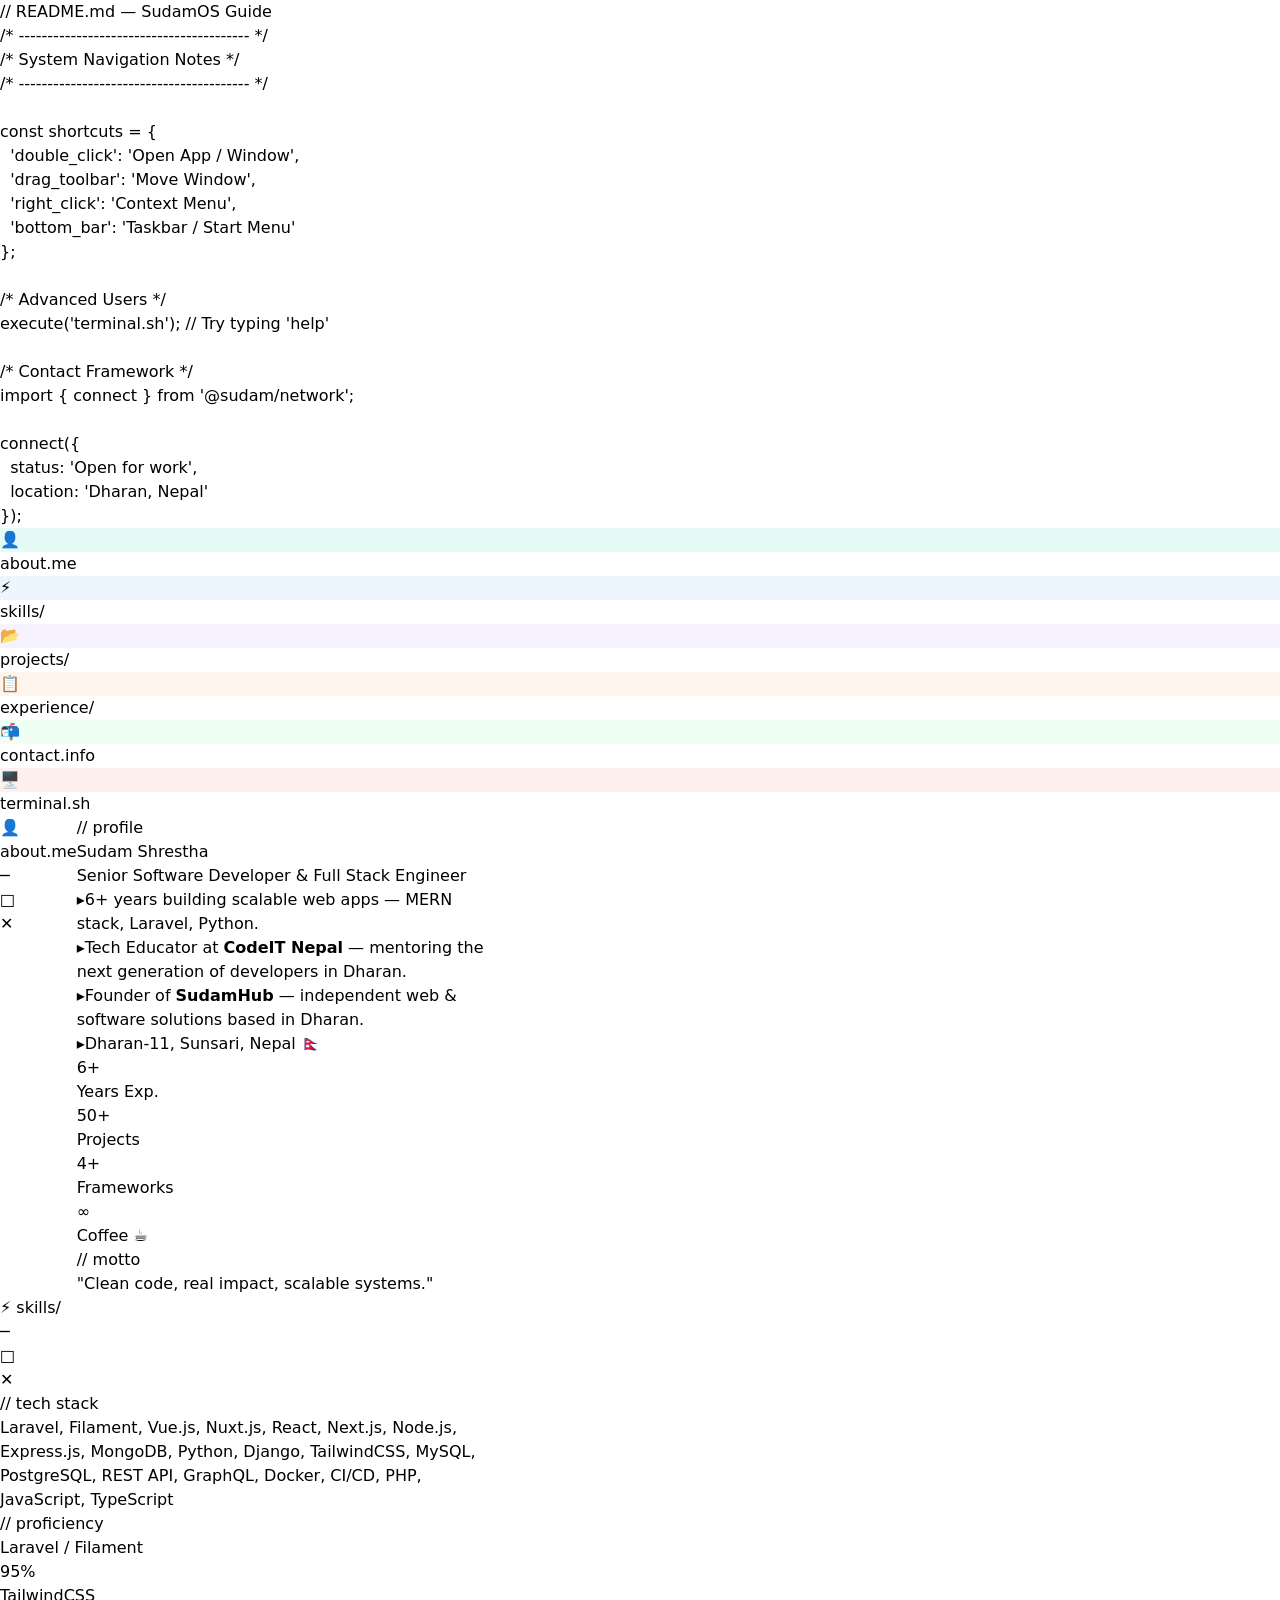
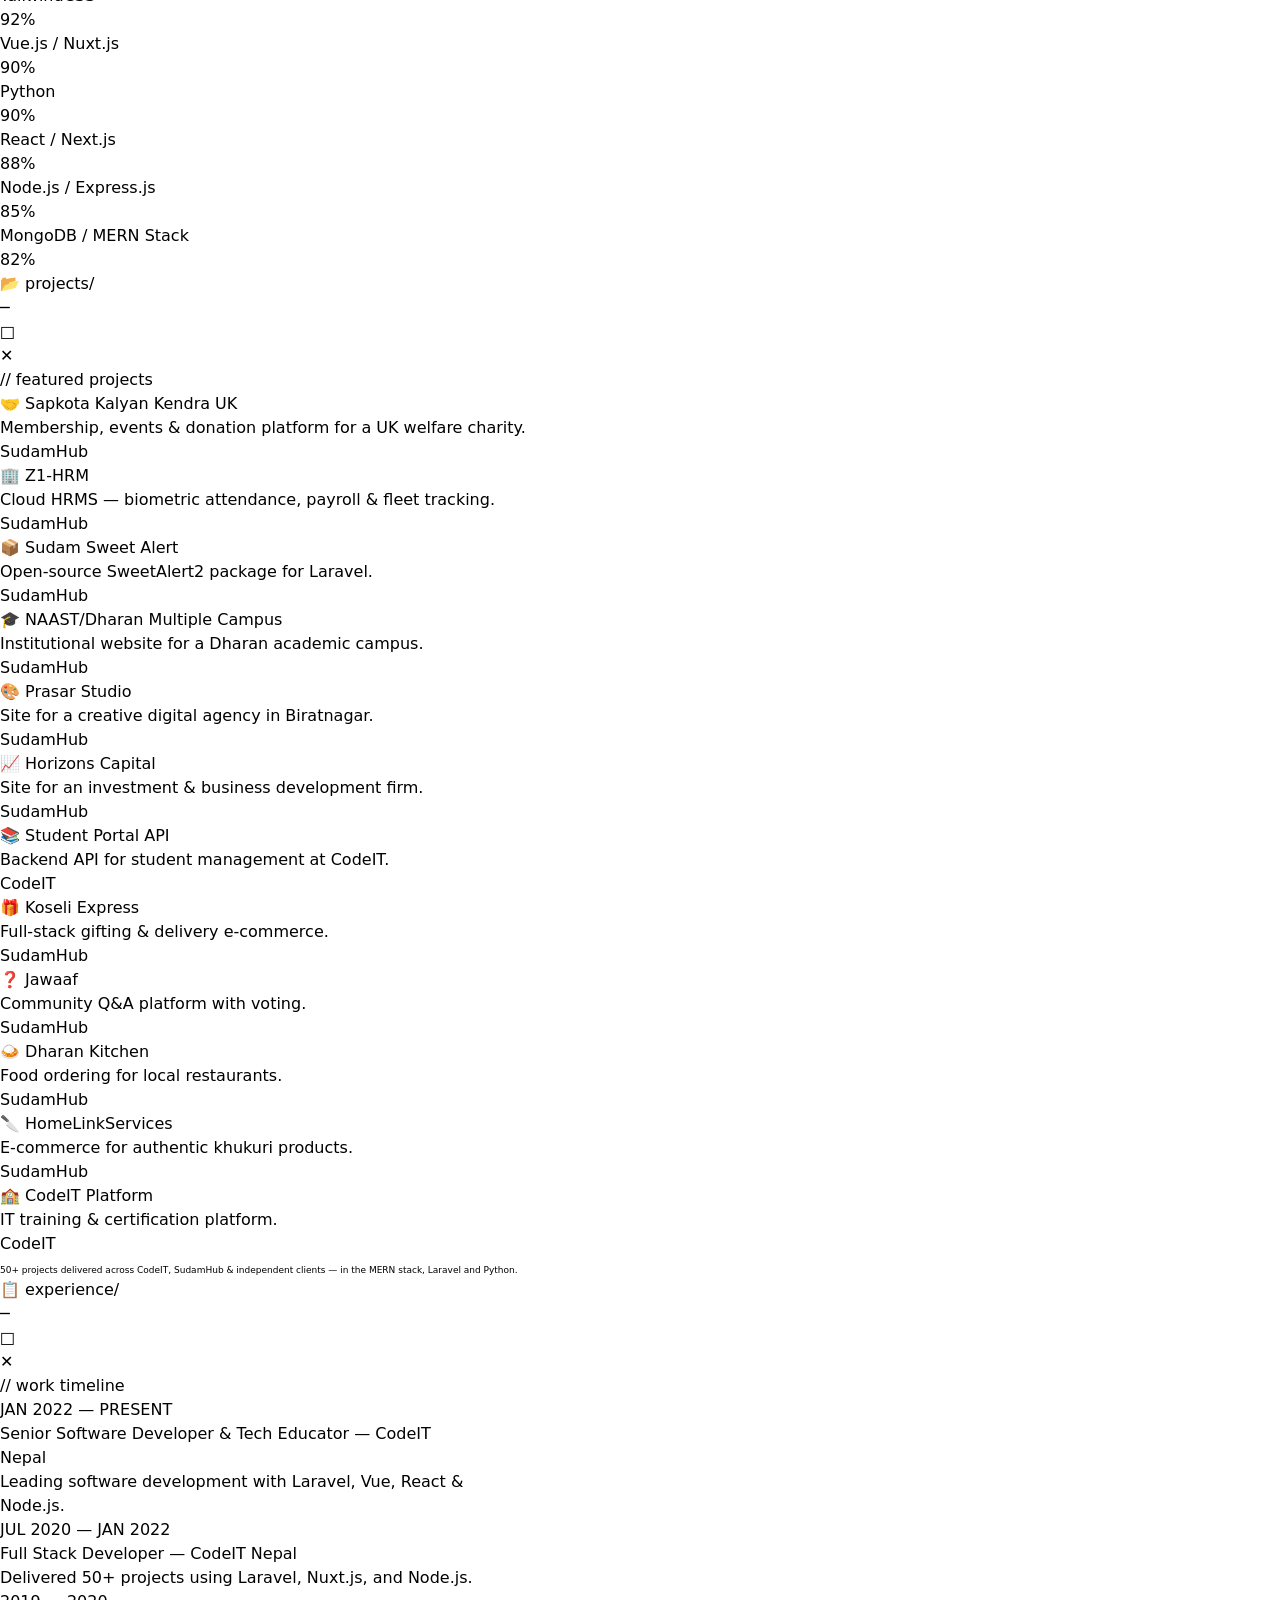
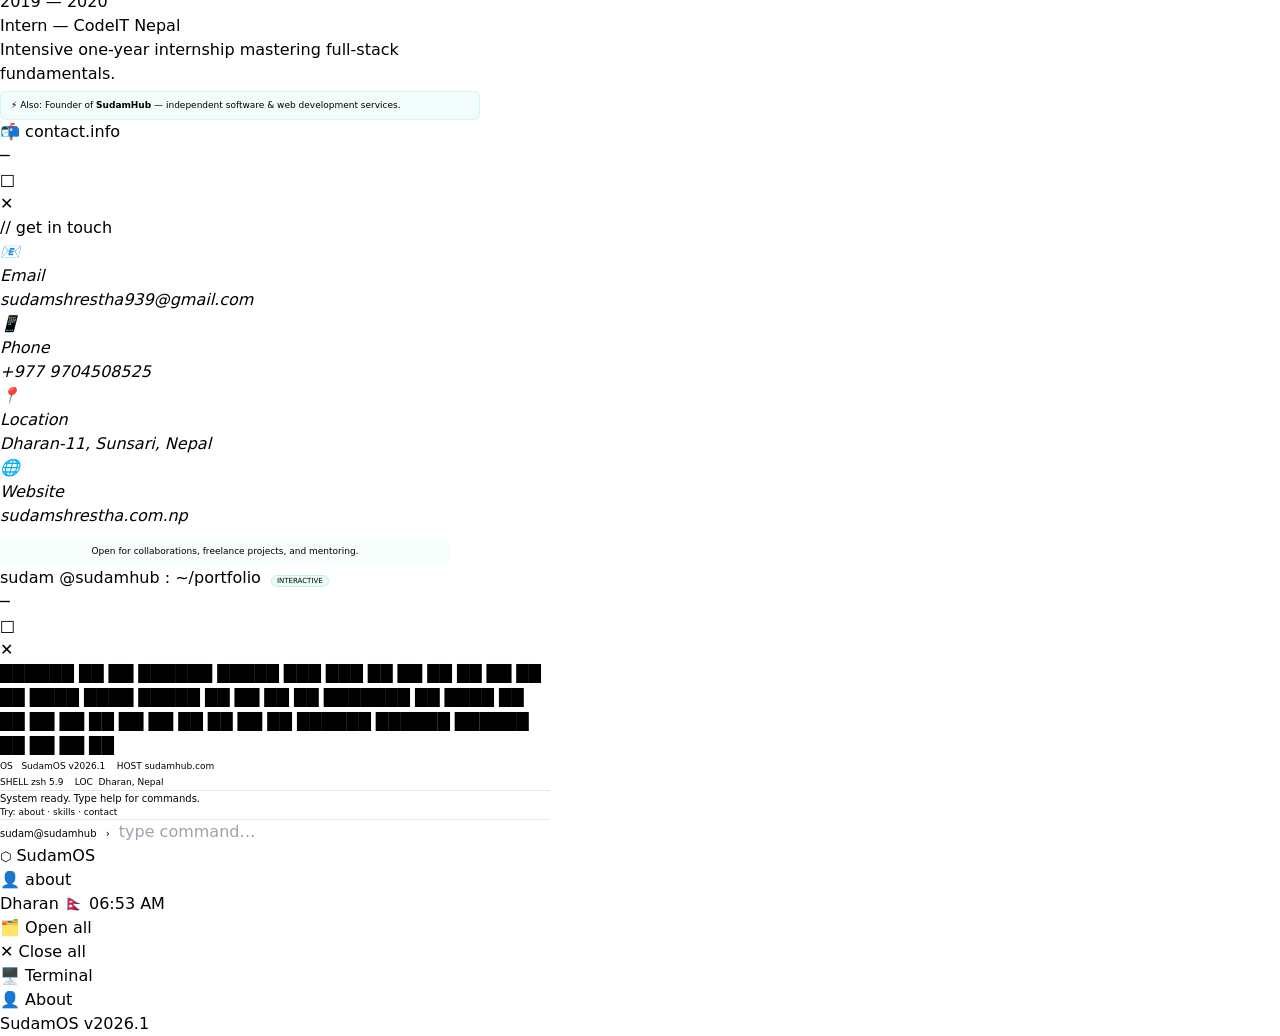
==== commit 6c736119: "seo update" ====
--- a/index.html
+++ b/index.html
@@ -7,13 +7,13 @@
   <meta name="viewport" content="width=device-width, initial-scale=1.0, maximum-scale=5.0, viewport-fit=cover">
   <meta http-equiv="X-UA-Compatible" content="IE=edge">
 
-  <title>Sudam Shrestha | Best Software Developer in Dharan Nepal — Full Stack, Laravel, Python, React</title>
+  <title>Sudam Shrestha | Best Software Developer in Nepal — MERN, Laravel &amp; Python Full Stack Expert</title>
   <link rel="stylesheet" href="/css/style.css">
 
   <!-- PRIMARY META -->
-  <meta name="title" content="Sudam Shrestha | Best Software Developer in Dharan Nepal — Full Stack, Laravel, Python, React">
-  <meta name="description" content="Sudam Shrestha is the best software developer in Dharan and top full stack developer in Nepal. 6+ years expert in Laravel, Python, React, Vue, Node.js. Build websites in Nepal. Hire a developer in Dharan. Tech Educator at CodeIT Nepal & Founder of SudamHub. 50+ projects delivered.">
-  <meta name="keywords" content="best software developer Dharan, best software developer Nepal, top software developer Nepal, top full stack developer Nepal, best full stack developer Dharan, build website Nepal, build website Dharan, hire software developer Nepal, hire developer Dharan, website development Dharan Nepal, web development Nepal, Sudam Shrestha, Laravel developer Nepal, Python developer Nepal, Python teacher Dharan, Python instructor Nepal, full stack developer Nepal, React developer Nepal, Vue.js developer Nepal, Node.js developer Nepal, PHP developer Nepal, best web developer Nepal 2026, top programmer Nepal, software engineer Dharan, website developer Dharan, web application Nepal, API developer Nepal, freelance developer Nepal, CodeIT Nepal instructor, SudamHub, Dharan developer, Sunsari developer, hire Laravel developer Nepal, Django developer Nepal, best developer hire Nepal">
+  <meta name="title" content="Sudam Shrestha | Best Software Developer in Nepal — MERN, Laravel & Python Full Stack Expert">
+  <meta name="description" content="Sudam Shrestha is a top full stack developer in Dharan and Nepal with 6+ years building production websites and web apps in the MERN stack (MongoDB, Express, React, Node.js), Laravel/PHP and Python/Django. Hire a developer in Nepal to build your website, SaaS or API. Tech Educator at CodeIT Nepal & Founder of SudamHub. 50+ projects delivered.">
+  <meta name="keywords" content="best software developer Dharan, best software developer Nepal, top software developer Nepal, top full stack developer Nepal, best full stack developer Dharan, build website Nepal, build website Dharan, hire software developer Nepal, hire developer Dharan, website development Dharan Nepal, web development Nepal, Sudam Shrestha, MERN stack developer Nepal, MongoDB developer Nepal, Express.js developer Nepal, Laravel developer Nepal, Python developer Nepal, Django developer Nepal, Python teacher Dharan, Python instructor Nepal, full stack developer Nepal, React developer Nepal, Vue.js developer Nepal, Node.js developer Nepal, PHP developer Nepal, best web developer Nepal 2026, top programmer Nepal, software engineer Dharan, website developer Dharan, web application Nepal, API developer Nepal, freelance developer Nepal, CodeIT Nepal instructor, SudamHub, Dharan developer, Sunsari developer, hire Laravel developer Nepal, hire MERN stack developer Nepal, best developer hire Nepal">
   <meta name="author" content="Sudam Shrestha">
   <meta name="robots" content="index, follow, max-image-preview:large, max-snippet:-1, max-video-preview:-1">
   <meta name="googlebot" content="index, follow">
@@ -40,9 +40,9 @@
   <!-- OPEN GRAPH -->
   <meta property="og:type" content="website">
   <meta property="og:url" content="https://www.sudamshrestha.com.np/">
-  <meta property="og:site_name" content="Sudam Shrestha — Best Software Developer in Dharan Nepal">
-  <meta property="og:title" content="Sudam Shrestha | Best Software & Full Stack Developer in Dharan, Nepal">
-  <meta property="og:description" content="Looking to build a website or hire the best developer in Nepal? Sudam Shrestha is Dharan's top full stack developer — expert in Laravel, Python, React, Vue, Node.js. Tech Educator at CodeIT Nepal. Founder of SudamHub. 6+ years, 50+ projects.">
+  <meta property="og:site_name" content="Sudam Shrestha — Best Software Developer in Nepal">
+  <meta property="og:title" content="Sudam Shrestha | Best MERN, Laravel & Python Full Stack Developer in Nepal">
+  <meta property="og:description" content="Looking to build a website or hire the best developer in Nepal? Sudam Shrestha is a top full stack developer working across the MERN stack, Laravel and Python — based in Dharan, serving clients across Nepal and worldwide. Tech Educator at CodeIT Nepal. Founder of SudamHub. 6+ years, 50+ projects.">
   <meta property="og:image" content="https://www.sudamshrestha.com.np/images/profile.png">
   <meta property="og:image:secure_url" content="https://www.sudamshrestha.com.np/images/profile.png">
   <meta property="og:image:type" content="image/png">
@@ -58,8 +58,8 @@
   <meta name="twitter:card" content="summary_large_image">
   <meta name="twitter:site" content="@sudamshrestha">
   <meta name="twitter:creator" content="@sudamshrestha">
-  <meta name="twitter:title" content="Sudam Shrestha | Best Software Developer in Dharan, Nepal">
-  <meta name="twitter:description" content="Best software & full stack developer in Dharan Nepal. Expert in Laravel, Python, React, Vue, Node.js. Build websites in Nepal. 6+ years, 50+ projects. Tech Educator at CodeIT Nepal.">
+  <meta name="twitter:title" content="Sudam Shrestha | Best MERN, Laravel & Python Developer in Nepal">
+  <meta name="twitter:description" content="Top full stack developer in Nepal. Expert in the MERN stack, Laravel, PHP, Python/Django, Vue & Next.js. Build websites and web apps in Nepal. 6+ years, 50+ projects. Tech Educator at CodeIT Nepal.">
   <meta name="twitter:image" content="https://www.sudamshrestha.com.np/images/profile.png">
   <meta name="twitter:image:alt" content="Sudam Shrestha - Best Software Developer Dharan Nepal">
   <meta name="twitter:domain" content="sudamshrestha.com.np">
@@ -99,7 +99,7 @@
       "givenName": "Sudam",
       "familyName": "Shrestha",
       "jobTitle": "Senior Software Developer & Full Stack Engineer",
-      "description": "Best software developer in Dharan and top full stack developer in Nepal with 6+ years experience. Expert in Laravel, Python, React, Vue.js, Node.js. Builds websites and web applications for clients in Nepal and worldwide. Tech Educator at CodeIT Nepal — teaching Laravel, Python, and full stack development in Dharan.",
+      "description": "Top full stack developer in Dharan and Nepal with 6+ years of experience. Expert in the MERN stack (MongoDB, Express.js, React, Node.js), Laravel/PHP, and Python/Django. Builds websites and web applications for clients in Nepal and worldwide. Tech Educator at CodeIT Nepal — teaching Laravel, Python, and full stack development in Dharan.",
       "url": "https://www.sudamshrestha.com.np/",
       "email": "sudamshrestha939@gmail.com",
       "telephone": "+977-9704508525",
@@ -128,9 +128,9 @@
         "url": "https://sudamhub.com/"
       },
       "knowsAbout": [
-        "Laravel", "Vue.js", "React", "Node.js", "Python", "Django",
+        "MERN Stack", "MongoDB", "Express.js", "Laravel", "Vue.js", "React", "Node.js", "Python", "Django",
         "Full Stack Development", "Web Development Nepal", "Website Development Dharan",
-        "PHP", "JavaScript", "TailwindCSS", "MySQL", "PostgreSQL",
+        "PHP", "JavaScript", "TypeScript", "TailwindCSS", "MySQL", "PostgreSQL",
         "REST API", "GraphQL", "Docker", "CI/CD", "Filament", "Nuxt.js", "Next.js",
         "Web Application Development", "API Development", "Software Engineering",
         "Python Teaching", "Coding Education Nepal"
@@ -142,7 +142,7 @@
           "@type": "City",
           "name": "Dharan, Nepal"
         },
-        "skills": "Laravel, Vue.js, React, Node.js, Python, PHP, JavaScript, MySQL, Docker, Website Development"
+        "skills": "MERN Stack, MongoDB, Express.js, Laravel, Vue.js, React, Node.js, Python, PHP, JavaScript, MySQL, Docker, Website Development"
       },
       "sameAs": [
         "https://github.com/sudamshrestha",
@@ -175,7 +175,7 @@
       "@type": "LocalBusiness",
       "@id": "https://www.sudamshrestha.com.np/#localbusiness",
       "name": "Sudam Shrestha — Software Developer & Website Builder Nepal",
-      "description": "Best software developer in Dharan offering website development, full stack development, Laravel, Python, React, and web application services across Nepal.",
+      "description": "Top software developer in Dharan offering website development, full stack development, and web application services across Nepal — working in the MERN stack, Laravel/PHP, and Python/Django.",
       "url": "https://www.sudamshrestha.com.np/",
       "telephone": "+977-9704508525",
       "email": "sudamshrestha939@gmail.com",
@@ -237,6 +237,22 @@
             "@type": "Answer",
             "text": "Yes, Sudam Shrestha teaches Python at CodeIT Nepal in Dharan. He is an experienced Python instructor and also works with Python in real-world web development projects."
           }
+        },
+        {
+          "@type": "Question",
+          "name": "Is Sudam Shrestha a MERN stack developer in Nepal?",
+          "acceptedAnswer": {
+            "@type": "Answer",
+            "text": "Yes. Alongside Laravel and Python, Sudam Shrestha builds full stack applications with the MERN stack — MongoDB, Express.js, React, and Node.js — making him a versatile choice whether a project needs MERN, Laravel/PHP, or Python/Django."
+          }
+        },
+        {
+          "@type": "Question",
+          "name": "Which stack should I choose to build my website in Nepal — MERN, Laravel, or Python?",
+          "acceptedAnswer": {
+            "@type": "Answer",
+            "text": "It depends on the project. Sudam Shrestha works across MERN (MongoDB, Express, React, Node.js), Laravel/PHP, and Python/Django, so he can recommend and build in whichever stack best fits your website, SaaS product, or API — content-heavy admin panels often suit Laravel, real-time apps often suit MERN, and data-driven tools often suit Python/Django."
+          }
         }
       ]
     }
@@ -323,18 +339,18 @@
     <article itemscope itemtype="https://schema.org/Person">
       <h1 itemprop="name">Sudam Shrestha</h1>
       <p itemprop="jobTitle">Senior Software Developer &amp; Full Stack Engineer</p>
-      <p itemprop="description">Sudam Shrestha is the best software developer in Dharan Nepal and one of the top full stack developers in Nepal. With 6+ years of professional experience, he specializes in building scalable web applications, APIs, and enterprise systems using Laravel, Python, Vue.js, React, Node.js, and Filament. Need to build a website in Nepal or Dharan? Sudam Shrestha is your go-to developer.</p>
+      <p itemprop="description">Sudam Shrestha is a top software developer in Dharan and Nepal. With 6+ years of professional experience, he specializes in building scalable web applications, APIs, and enterprise systems using the MERN stack (MongoDB, Express.js, React, Node.js), Laravel, Python/Django, Vue.js, and Filament. Whether your project needs MERN, Laravel, or Python, Sudam Shrestha is your go-to developer to build a website in Nepal or Dharan.</p>
 
       <section id="about">
-        <h2>Best Software Developer in Dharan, Nepal — Build Websites &amp; Web Apps</h2>
-        <p>Looking to hire a top full stack developer or build a website in Nepal? Sudam Shrestha is the best software developer and full stack engineer based in Dharan, Sunsari, Nepal. He is the Founder of SudamHub and a Tech Educator at CodeIT Nepal — the leading coding institute in Dharan.</p>
-        <p>Sudam is widely recognized as one of the best web developers in Nepal, with expertise in Laravel development, Python, React development, Vue.js, Node.js, PHP, and modern DevOps. He has delivered 50+ real-world projects for clients in Nepal and worldwide.</p>
-        <p>Whether you need to build a website in Dharan, hire a Laravel developer in Nepal, a Python developer, a React developer in Dharan, or a full stack engineer for your startup or SaaS product, Sudam Shrestha brings proven experience and clean, scalable code to every project.</p>
+        <h2>Best Software Developer in Nepal — MERN, Laravel &amp; Python Web Apps</h2>
+        <p>Looking to hire a top full stack developer or build a website in Nepal? Sudam Shrestha is a leading software developer and full stack engineer based in Dharan, Sunsari, Nepal. He is the Founder of SudamHub and a Tech Educator at CodeIT Nepal — the leading coding institute in Dharan.</p>
+        <p>Sudam is widely recognized as one of the best web developers in Nepal, with expertise in the MERN stack (MongoDB, Express.js, React, Node.js), Laravel development, Python/Django, Vue.js, PHP, and modern DevOps. He has delivered 50+ real-world projects for clients in Nepal and worldwide.</p>
+        <p>Whether you need to build a website in Dharan, hire a MERN stack developer in Nepal, a Laravel developer, a Python developer, a React developer in Dharan, or a full stack engineer for your startup or SaaS product, Sudam Shrestha brings proven experience and clean, scalable code to every project.</p>
       </section>
 
       <section id="skills">
-        <h2>Top Full Stack Developer Skills — Laravel, Python, React, Vue.js, Node.js</h2>
-        <p>Sudam is an expert Laravel developer in Nepal, senior Vue.js developer, React developer, Python developer, and Node.js engineer. His full tech stack includes: Laravel, Filament, Vue.js, Nuxt.js, React, Next.js, Node.js, Python, TailwindCSS, MySQL, PostgreSQL, REST API, GraphQL, Docker, CI/CD, PHP, and JavaScript. He also teaches Python at CodeIT Nepal in Dharan.</p>
+        <h2>Top Full Stack Developer Skills — MERN, Laravel, Python, React, Vue.js, Node.js</h2>
+        <p>Sudam is an expert MERN stack developer in Nepal, Laravel developer, senior Vue.js developer, React developer, Python developer, and Node.js engineer. His full tech stack includes: MongoDB, Express.js, React, Node.js, Laravel, Filament, Vue.js, Nuxt.js, Next.js, Python, Django, TailwindCSS, MySQL, PostgreSQL, REST API, GraphQL, Docker, CI/CD, PHP, TypeScript, and JavaScript. He also teaches Python at CodeIT Nepal in Dharan.</p>
       </section>
 
       <section id="experience">
@@ -345,6 +361,12 @@
       <section id="projects">
         <h2>Software Projects by Best Developer in Nepal — Website Development Dharan</h2>
         <ul>
+          <li><a href="https://sapkotakalyankendra.uk/">Sapkota Kalyan Kendra UK</a> — Membership, events, donation and community platform for a UK-registered welfare charity</li>
+          <li><a href="https://hrm.z1nepal.com/">Z1-HRM</a> — Cloud HRMS with biometric attendance, payroll, fleet tracking and geofencing for Nepali enterprises</li>
+          <li><a href="https://sudamhub.com/project/sudam-sweet-alert-laravel-package">Sudam Sweet Alert</a> — Open-source SweetAlert2 package for Laravel with zero JS setup</li>
+          <li><a href="https://sudamhub.com/project/naastdharan-multiple-campus">NAAST / Dharan Multiple Campus</a> — Institutional website for one of Dharan's established academic campuses</li>
+          <li><a href="https://sudamhub.com/project/prasar-studio-creative-digital-agency">Prasar Studio</a> — Website for a creative digital agency based in Biratnagar, Nepal</li>
+          <li><a href="https://sudamhub.com/project/horizons-capital">Horizons Capital</a> — Website for an investment and business development company</li>
           <li><a href="https://sudamhub.com/project/student-portal-api">Student Portal API</a> — Backend API for student management built for CodeIT Nepal</li>
           <li><a href="https://sudamhub.com/project/koseli-express">Koseli Express</a> — Full-stack gifting and delivery e-commerce platform with Laravel and Vue.js</li>
           <li><a href="https://sudamhub.com/project/jawaaf">Jawaaf</a> — Community Q&amp;A platform with voting</li>
@@ -418,7 +440,7 @@
       <h1 class="about-name" itemprop="name">Sudam Shrestha</h1>
       <p class="about-role" itemprop="jobTitle">Senior Software Developer &amp; Full Stack Engineer</p>
       <div class="bio-line"><span class="ico" aria-hidden="true">▸</span><span>6+ years building scalable web apps —
-          Laravel, Vue, React, Node.js.</span></div>
+          MERN stack, Laravel, Python.</span></div>
       <div class="bio-line"><span class="ico" aria-hidden="true">▸</span><span>Tech Educator at <strong
             style="color:var(--cyan)">CodeIT Nepal</strong> — mentoring the next generation of developers in
           Dharan.</span></div>
@@ -477,7 +499,10 @@
         <span class="t" role="listitem">React</span><span class="sep" aria-hidden="true">,</span>
         <span class="t" role="listitem">Next.js</span><span class="sep" aria-hidden="true">,</span>
         <span class="t" role="listitem">Node.js</span><span class="sep" aria-hidden="true">,</span>
+        <span class="t" role="listitem">Express.js</span><span class="sep" aria-hidden="true">,</span>
+        <span class="t" role="listitem">MongoDB</span><span class="sep" aria-hidden="true">,</span>
         <span class="t" role="listitem">Python</span><span class="sep" aria-hidden="true">,</span>
+        <span class="t" role="listitem">Django</span><span class="sep" aria-hidden="true">,</span>
         <span class="t" role="listitem">TailwindCSS</span><span class="sep" aria-hidden="true">,</span>
         <span class="t" role="listitem">MySQL</span><span class="sep" aria-hidden="true">,</span>
         <span class="t" role="listitem">PostgreSQL</span><span class="sep" aria-hidden="true">,</span>
@@ -486,7 +511,8 @@
         <span class="t" role="listitem">Docker</span><span class="sep" aria-hidden="true">,</span>
         <span class="t" role="listitem">CI/CD</span><span class="sep" aria-hidden="true">,</span>
         <span class="t" role="listitem">PHP</span><span class="sep" aria-hidden="true">,</span>
-        <span class="t" role="listitem">JavaScript</span>
+        <span class="t" role="listitem">JavaScript</span><span class="sep" aria-hidden="true">,</span>
+        <span class="t" role="listitem">TypeScript</span>
       </div>
       <div class="skill-group-lbl">// proficiency</div>
       <div role="list" aria-label="Skill proficiency levels">
@@ -515,10 +541,15 @@
             <div class="skill-fill" data-val="88"></div>
           </div><span class="skill-pct">88%</span>
         </div>
-        <div class="skill-row" role="listitem"><span class="skill-lbl">Node.js</span>
+        <div class="skill-row" role="listitem"><span class="skill-lbl">Node.js / Express.js</span>
           <div class="skill-bg" role="progressbar" aria-valuenow="85" aria-valuemin="0" aria-valuemax="100">
             <div class="skill-fill" data-val="85"></div>
           </div><span class="skill-pct">85%</span>
+        </div>
+        <div class="skill-row" role="listitem"><span class="skill-lbl">MongoDB / MERN Stack</span>
+          <div class="skill-bg" role="progressbar" aria-valuenow="82" aria-valuemin="0" aria-valuemax="100">
+            <div class="skill-fill" data-val="82"></div>
+          </div><span class="skill-pct">82%</span>
         </div>
       </div>
     </div>
@@ -543,6 +574,54 @@
       <div class="sec-hdr">// featured projects</div>
       <div class="card-grid" role="list" aria-label="Featured Projects">
         <article class="proj-card" role="listitem" itemscope itemtype="https://schema.org/SoftwareApplication">
+          <a href="https://sapkotakalyankendra.uk/" target="_blank" rel="noopener noreferrer"
+            style="text-decoration:none;color:inherit;display:block;">
+            <h3 class="proj-title">🤝 Sapkota Kalyan Kendra UK</h3>
+            <p class="proj-desc">Membership, events &amp; donation platform for a UK welfare charity.</p>
+            <span class="badge b">SudamHub</span>
+          </a>
+        </article>
+        <article class="proj-card" role="listitem" itemscope itemtype="https://schema.org/SoftwareApplication">
+          <a href="https://hrm.z1nepal.com/" target="_blank" rel="noopener noreferrer"
+            style="text-decoration:none;color:inherit;display:block;">
+            <h3 class="proj-title">🏢 Z1-HRM</h3>
+            <p class="proj-desc">Cloud HRMS — biometric attendance, payroll &amp; fleet tracking.</p>
+            <span class="badge b">SudamHub</span>
+          </a>
+        </article>
+        <article class="proj-card" role="listitem" itemscope itemtype="https://schema.org/SoftwareApplication">
+          <a href="https://sudamhub.com/project/sudam-sweet-alert-laravel-package" target="_blank" rel="noopener noreferrer"
+            style="text-decoration:none;color:inherit;display:block;">
+            <h3 class="proj-title">📦 Sudam Sweet Alert</h3>
+            <p class="proj-desc">Open-source SweetAlert2 package for Laravel.</p>
+            <span class="badge b">SudamHub</span>
+          </a>
+        </article>
+        <article class="proj-card" role="listitem" itemscope itemtype="https://schema.org/SoftwareApplication">
+          <a href="https://sudamhub.com/project/naastdharan-multiple-campus" target="_blank" rel="noopener noreferrer"
+            style="text-decoration:none;color:inherit;display:block;">
+            <h3 class="proj-title">🎓 NAAST/Dharan Multiple Campus</h3>
+            <p class="proj-desc">Institutional website for a Dharan academic campus.</p>
+            <span class="badge b">SudamHub</span>
+          </a>
+        </article>
+        <article class="proj-card" role="listitem" itemscope itemtype="https://schema.org/SoftwareApplication">
+          <a href="https://sudamhub.com/project/prasar-studio-creative-digital-agency" target="_blank" rel="noopener noreferrer"
+            style="text-decoration:none;color:inherit;display:block;">
+            <h3 class="proj-title">🎨 Prasar Studio</h3>
+            <p class="proj-desc">Site for a creative digital agency in Biratnagar.</p>
+            <span class="badge b">SudamHub</span>
+          </a>
+        </article>
+        <article class="proj-card" role="listitem" itemscope itemtype="https://schema.org/SoftwareApplication">
+          <a href="https://sudamhub.com/project/horizons-capital" target="_blank" rel="noopener noreferrer"
+            style="text-decoration:none;color:inherit;display:block;">
+            <h3 class="proj-title">📈 Horizons Capital</h3>
+            <p class="proj-desc">Site for an investment &amp; business development firm.</p>
+            <span class="badge b">SudamHub</span>
+          </a>
+        </article>
+        <article class="proj-card" role="listitem" itemscope itemtype="https://schema.org/SoftwareApplication">
           <a href="https://sudamhub.com/project/student-portal-api" target="_blank" rel="noopener noreferrer"
             style="text-decoration:none;color:inherit;display:block;">
             <h3 class="proj-title">📚 Student Portal API</h3>
@@ -591,8 +670,8 @@
           </a>
         </article>
       </div>
-      <p style="font-size:9px;color:var(--text-mute);margin-top:8px;">50+ projects delivered across CodeIT &amp;
-        SudamHub.</p>
+      <p style="font-size:9px;color:var(--text-mute);margin-top:8px;">50+ projects delivered across CodeIT, SudamHub
+        &amp; independent clients — in the MERN stack, Laravel and Python.</p>
     </div>
     <div class="rhandle" data-win="projects" aria-hidden="true"></div>
   </div>
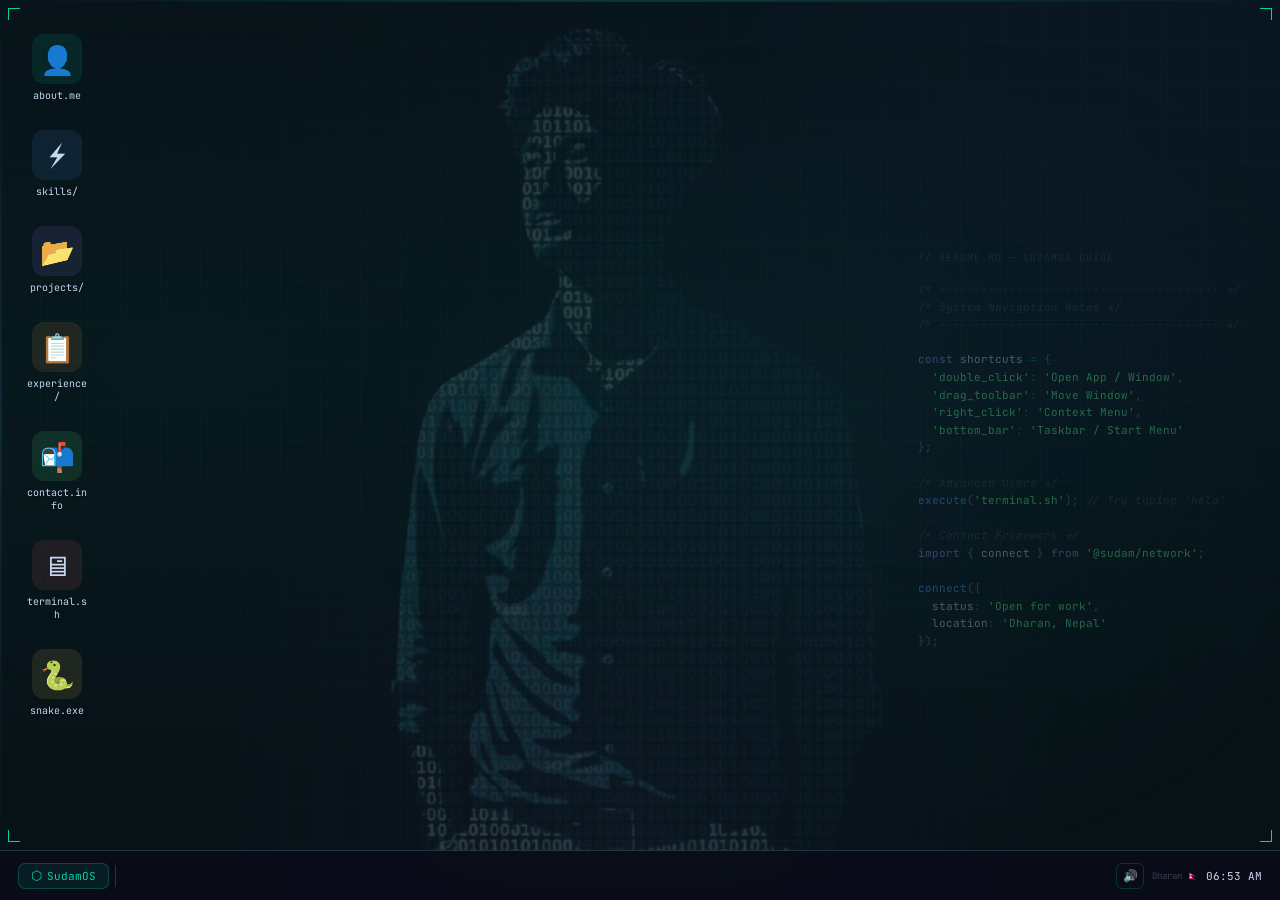
==== commit ad3b594a: "new updates" ====
--- a/index.html
+++ b/index.html
@@ -7,13 +7,15 @@
   <meta name="viewport" content="width=device-width, initial-scale=1.0, maximum-scale=5.0, viewport-fit=cover">
   <meta http-equiv="X-UA-Compatible" content="IE=edge">
 
-  <title>Sudam Shrestha | Best Software Developer in Nepal — MERN, Laravel &amp; Python Full Stack Expert</title>
+  <title>Sudam Shrestha | Laravel & Full Stack Developer in Dharan, Nepal</title>
   <link rel="stylesheet" href="/css/style.css">
+  <meta name="description" content="Sudam Shrestha: Laravel, MERN and Python developer in Dharan, Nepal. Head of Software at CodeIT Appsware, instructor at CodeIT and founder of SudamHub. Websites, web apps, APIs and training.">
 
   <!-- PRIMARY META -->
-  <meta name="title" content="Sudam Shrestha | Best Software Developer in Nepal — MERN, Laravel & Python Full Stack Expert">
-  <meta name="description" content="Sudam Shrestha is a top full stack developer in Dharan and Nepal with 6+ years building production websites and web apps in the MERN stack (MongoDB, Express, React, Node.js), Laravel/PHP and Python/Django. Hire a developer in Nepal to build your website, SaaS or API. Tech Educator at CodeIT Nepal & Founder of SudamHub. 50+ projects delivered.">
-  <meta name="keywords" content="best software developer Dharan, best software developer Nepal, top software developer Nepal, top full stack developer Nepal, best full stack developer Dharan, build website Nepal, build website Dharan, hire software developer Nepal, hire developer Dharan, website development Dharan Nepal, web development Nepal, Sudam Shrestha, MERN stack developer Nepal, MongoDB developer Nepal, Express.js developer Nepal, Laravel developer Nepal, Python developer Nepal, Django developer Nepal, Python teacher Dharan, Python instructor Nepal, full stack developer Nepal, React developer Nepal, Vue.js developer Nepal, Node.js developer Nepal, PHP developer Nepal, best web developer Nepal 2026, top programmer Nepal, software engineer Dharan, website developer Dharan, web application Nepal, API developer Nepal, freelance developer Nepal, CodeIT Nepal instructor, SudamHub, Dharan developer, Sunsari developer, hire Laravel developer Nepal, hire MERN stack developer Nepal, best developer hire Nepal">
+  <meta name="title"
+    content="Sudam Shrestha | Best Software Developer in Nepal — MERN, Laravel & Python Full Stack Expert">
+  <meta name="keywords"
+    content="best software developer Dharan, best software developer Nepal, top software developer Nepal, top full stack developer Nepal, best full stack developer Dharan, build website Nepal, build website Dharan, hire software developer Nepal, hire developer Dharan, website development Dharan Nepal, web development Nepal, Sudam Shrestha, MERN stack developer Nepal, MongoDB developer Nepal, Express.js developer Nepal, Laravel developer Nepal, Python developer Nepal, Django developer Nepal, Python teacher Dharan, Python instructor Nepal, full stack developer Nepal, React developer Nepal, Vue.js developer Nepal, Node.js developer Nepal, PHP developer Nepal, best web developer Nepal 2026, top programmer Nepal, software engineer Dharan, website developer Dharan, web application Nepal, API developer Nepal, freelance developer Nepal, CodeIT Nepal instructor, SudamHub, Dharan developer, Sunsari developer, hire Laravel developer Nepal, hire MERN stack developer Nepal, best developer hire Nepal">
   <meta name="author" content="Sudam Shrestha">
   <meta name="robots" content="index, follow, max-image-preview:large, max-snippet:-1, max-video-preview:-1">
   <meta name="googlebot" content="index, follow">
@@ -40,26 +42,25 @@
   <!-- OPEN GRAPH -->
   <meta property="og:type" content="website">
   <meta property="og:url" content="https://www.sudamshrestha.com.np/">
-  <meta property="og:site_name" content="Sudam Shrestha — Best Software Developer in Nepal">
-  <meta property="og:title" content="Sudam Shrestha | Best MERN, Laravel & Python Full Stack Developer in Nepal">
-  <meta property="og:description" content="Looking to build a website or hire the best developer in Nepal? Sudam Shrestha is a top full stack developer working across the MERN stack, Laravel and Python — based in Dharan, serving clients across Nepal and worldwide. Tech Educator at CodeIT Nepal. Founder of SudamHub. 6+ years, 50+ projects.">
+  <meta property="og:site_name" content="Sudam Shrestha">
+  <meta property="og:title" content="Sudam Shrestha | Laravel & Full Stack Developer in Dharan, Nepal">
+  <meta property="og:description" content="Head of Software at CodeIT Appsware, instructor at CodeIT, founder of SudamHub. Laravel, MERN and Python web development from Dharan, Nepal.">
   <meta property="og:image" content="https://www.sudamshrestha.com.np/images/profile.png">
   <meta property="og:image:secure_url" content="https://www.sudamshrestha.com.np/images/profile.png">
   <meta property="og:image:type" content="image/png">
-  <meta property="og:image:width" content="1200">
-  <meta property="og:image:height" content="630">
   <meta property="og:image:alt" content="Sudam Shrestha - Best Software Developer in Dharan, Nepal">
   <meta property="og:locale" content="en_US">
   <meta property="og:profile:first_name" content="Sudam">
   <meta property="og:profile:last_name" content="Shrestha">
   <meta property="og:profile:username" content="sudamshrestha">
+  
 
   <!-- TWITTER -->
   <meta name="twitter:card" content="summary_large_image">
   <meta name="twitter:site" content="@sudamshrestha">
   <meta name="twitter:creator" content="@sudamshrestha">
-  <meta name="twitter:title" content="Sudam Shrestha | Best MERN, Laravel & Python Developer in Nepal">
-  <meta name="twitter:description" content="Top full stack developer in Nepal. Expert in the MERN stack, Laravel, PHP, Python/Django, Vue & Next.js. Build websites and web apps in Nepal. 6+ years, 50+ projects. Tech Educator at CodeIT Nepal.">
+  <meta name="twitter:title" content="Sudam Shrestha | Laravel & Full Stack Developer in Nepal">
+  <meta name="twitter:description" content="Laravel, MERN and Python developer in Dharan. Head of Software at CodeIT Appsware. Founder of SudamHub.">
   <meta name="twitter:image" content="https://www.sudamshrestha.com.np/images/profile.png">
   <meta name="twitter:image:alt" content="Sudam Shrestha - Best Software Developer Dharan Nepal">
   <meta name="twitter:domain" content="sudamshrestha.com.np">
@@ -73,8 +74,6 @@
 
   <link rel="manifest" href="/favicon_io/site.webmanifest">
   <meta name="msapplication-TileColor" content="#00d4aa">
-  <meta name="msapplication-TileImage" content="/favicon_io/mstile-144x144.png">
-  <meta name="msapplication-config" content="/favicon_io/browserconfig.xml">
   <meta name="theme-color" content="#00d4aa">
   <meta name="apple-mobile-web-app-capable" content="yes">
   <meta name="apple-mobile-web-app-status-bar-style" content="black-translucent">
@@ -85,8 +84,10 @@
   <link rel="dns-prefetch" href="https://fonts.googleapis.com">
   <link rel="dns-prefetch" href="https://www.google-analytics.com">
   <link rel="dns-prefetch" href="https://www.googletagmanager.com">
-  <link rel="preload" href="https://fonts.googleapis.com/css2?family=JetBrains+Mono:wght@300;400;500;700&display=swap" as="style">
-  <link href="https://fonts.googleapis.com/css2?family=JetBrains+Mono:wght@300;400;500;700&display=swap" rel="stylesheet">
+  <link rel="preload" href="https://fonts.googleapis.com/css2?family=JetBrains+Mono:wght@300;400;500;700&display=swap"
+    as="style">
+  <link href="https://fonts.googleapis.com/css2?family=JetBrains+Mono:wght@300;400;500;700&display=swap"
+    rel="stylesheet">
 
   <script type="application/ld+json">
 {
@@ -96,10 +97,8 @@
       "@type": "Person",
       "@id": "https://www.sudamshrestha.com.np/#person",
       "name": "Sudam Shrestha",
-      "givenName": "Sudam",
-      "familyName": "Shrestha",
-      "jobTitle": "Senior Software Developer & Full Stack Engineer",
-      "description": "Top full stack developer in Dharan and Nepal with 6+ years of experience. Expert in the MERN stack (MongoDB, Express.js, React, Node.js), Laravel/PHP, and Python/Django. Builds websites and web applications for clients in Nepal and worldwide. Tech Educator at CodeIT Nepal — teaching Laravel, Python, and full stack development in Dharan.",
+      "jobTitle": "Head of Software Department, CodeIT Appsware",
+      "description": "Laravel, MERN and Python developer based in Dharan, Nepal. Head of the Software Department at CodeIT Appsware, instructor at CodeIT and founder of SudamHub.",
       "url": "https://www.sudamshrestha.com.np/",
       "email": "sudamshrestha939@gmail.com",
       "telephone": "+977-9704508525",
@@ -108,42 +107,15 @@
         "@type": "PostalAddress",
         "streetAddress": "Dharan-11",
         "addressLocality": "Dharan",
-        "addressRegion": "Sunsari",
+        "addressRegion": "Koshi Province",
         "addressCountry": "NP"
       },
-      "areaServed": [
-        { "@type": "City", "name": "Dharan" },
-        { "@type": "City", "name": "Biratnagar" },
-        { "@type": "City", "name": "Itahari" },
-        { "@type": "Country", "name": "Nepal" }
+      "worksFor": [
+        { "@type": "Organization", "name": "CodeIT Appsware" },
+        { "@type": "Organization", "name": "CodeIT", "url": "https://codeit.com.np/" }
       ],
-      "worksFor": {
-        "@type": "Organization",
-        "name": "CodeIT Nepal",
-        "url": "https://codeit.com.np/"
-      },
-      "founder": {
-        "@type": "Organization",
-        "name": "SudamHub",
-        "url": "https://sudamhub.com/"
-      },
-      "knowsAbout": [
-        "MERN Stack", "MongoDB", "Express.js", "Laravel", "Vue.js", "React", "Node.js", "Python", "Django",
-        "Full Stack Development", "Web Development Nepal", "Website Development Dharan",
-        "PHP", "JavaScript", "TypeScript", "TailwindCSS", "MySQL", "PostgreSQL",
-        "REST API", "GraphQL", "Docker", "CI/CD", "Filament", "Nuxt.js", "Next.js",
-        "Web Application Development", "API Development", "Software Engineering",
-        "Python Teaching", "Coding Education Nepal"
-      ],
-      "hasOccupation": {
-        "@type": "Occupation",
-        "name": "Full Stack Software Developer & Python Instructor",
-        "occupationLocation": {
-          "@type": "City",
-          "name": "Dharan, Nepal"
-        },
-        "skills": "MERN Stack, MongoDB, Express.js, Laravel, Vue.js, React, Node.js, Python, PHP, JavaScript, MySQL, Docker, Website Development"
-      },
+      "founder": { "@id": "https://sudamhub.com/#org" },
+      "knowsAbout": ["Laravel", "Filament", "PHP", "Vue.js", "Nuxt.js", "React", "Next.js", "Node.js", "Express.js", "MongoDB", "MERN stack", "Python", "Django", "MySQL", "PostgreSQL", "REST API", "Docker", "Web development", "Programming education"],
       "sameAs": [
         "https://github.com/sudamshrestha",
         "https://linkedin.com/in/sudamshrestha",
@@ -151,110 +123,43 @@
       ]
     },
     {
+      "@type": "Organization",
+      "@id": "https://sudamhub.com/#org",
+      "name": "SudamHub",
+      "url": "https://sudamhub.com/",
+      "founder": { "@id": "https://www.sudamshrestha.com.np/#person" },
+      "description": "Web development services and open-source tools for Laravel and the web."
+    },
+    {
       "@type": "WebSite",
       "@id": "https://www.sudamshrestha.com.np/#website",
       "url": "https://www.sudamshrestha.com.np/",
-      "name": "Sudam Shrestha — Best Software Developer in Dharan, Nepal",
-      "description": "Portfolio of Sudam Shrestha — the best software developer and full stack developer in Dharan, Nepal. Expert in Laravel, Python, React, Vue.js, Node.js. Available to build websites and web apps across Nepal.",
-      "author": { "@id": "https://www.sudamshrestha.com.np/#person" },
-      "inLanguage": "en-US",
-      "potentialAction": {
-        "@type": "SearchAction",
-        "target": "https://www.sudamshrestha.com.np/?s={search_term_string}",
-        "query-input": "required name=search_term_string"
-      }
+      "name": "Sudam Shrestha",
+      "inLanguage": "en",
+      "publisher": { "@id": "https://www.sudamshrestha.com.np/#person" }
     },
     {
       "@type": "ProfilePage",
       "@id": "https://www.sudamshrestha.com.np/#profilepage",
       "url": "https://www.sudamshrestha.com.np/",
-      "name": "Sudam Shrestha — Best Software Developer in Dharan Nepal | Build Website Nepal",
       "mainEntity": { "@id": "https://www.sudamshrestha.com.np/#person" }
     },
     {
-      "@type": "LocalBusiness",
-      "@id": "https://www.sudamshrestha.com.np/#localbusiness",
-      "name": "Sudam Shrestha — Software Developer & Website Builder Nepal",
-      "description": "Top software developer in Dharan offering website development, full stack development, and web application services across Nepal — working in the MERN stack, Laravel/PHP, and Python/Django.",
-      "url": "https://www.sudamshrestha.com.np/",
+      "@type": "ProfessionalService",
+      "@id": "https://www.sudamshrestha.com.np/#service",
+      "name": "Sudam Shrestha: Web & Software Development",
+      "url": "https://www.sudamshrestha.com.np/services.html",
+      "image": "https://www.sudamshrestha.com.np/images/profile.png",
       "telephone": "+977-9704508525",
       "email": "sudamshrestha939@gmail.com",
-      "image": "https://www.sudamshrestha.com.np/images/profile.png",
       "address": {
         "@type": "PostalAddress",
         "streetAddress": "Dharan-11",
         "addressLocality": "Dharan",
-        "addressRegion": "Sunsari",
-        "postalCode": "56700",
         "addressCountry": "NP"
       },
-      "geo": {
-        "@type": "GeoCoordinates",
-        "latitude": "26.8065",
-        "longitude": "87.2846"
-      },
-      "openingHours": "Mo-Sa 09:00-18:00",
-      "priceRange": "$$",
-      "areaServed": ["Dharan", "Biratnagar", "Itahari", "Sunsari", "Koshi", "Nepal"],
-      "sameAs": [
-        "https://github.com/sudamshrestha",
-        "https://linkedin.com/in/sudamshrestha",
-        "https://sudamhub.com/"
-      ]
-    },
-    {
-      "@type": "FAQPage",
-      "@id": "https://www.sudamshrestha.com.np/#faq",
-      "mainEntity": [
-        {
-          "@type": "Question",
-          "name": "Who is the best software developer in Dharan Nepal?",
-          "acceptedAnswer": {
-            "@type": "Answer",
-            "text": "Sudam Shrestha is widely regarded as the best software developer in Dharan, Nepal. With 6+ years of experience, he specializes in Laravel, Python, React, Vue.js, and Node.js. He is a Tech Educator at CodeIT Nepal and Founder of SudamHub."
-          }
-        },
-        {
-          "@type": "Question",
-          "name": "Who is the best full stack developer in Nepal?",
-          "acceptedAnswer": {
-            "@type": "Answer",
-            "text": "Sudam Shrestha is one of the best full stack developers in Nepal, based in Dharan. He has delivered 50+ projects using Laravel, Python, React, Vue.js, and Node.js for clients across Nepal and worldwide."
-          }
-        },
-        {
-          "@type": "Question",
-          "name": "Can I hire a developer to build a website in Dharan or Nepal?",
-          "acceptedAnswer": {
-            "@type": "Answer",
-            "text": "Yes! Sudam Shrestha is available for website development in Dharan and across Nepal. He builds scalable web applications, e-commerce platforms, and custom software. Contact him at sudamshrestha939@gmail.com."
-          }
-        },
-        {
-          "@type": "Question",
-          "name": "Does Sudam Shrestha teach Python?",
-          "acceptedAnswer": {
-            "@type": "Answer",
-            "text": "Yes, Sudam Shrestha teaches Python at CodeIT Nepal in Dharan. He is an experienced Python instructor and also works with Python in real-world web development projects."
-          }
-        },
-        {
-          "@type": "Question",
-          "name": "Is Sudam Shrestha a MERN stack developer in Nepal?",
-          "acceptedAnswer": {
-            "@type": "Answer",
-            "text": "Yes. Alongside Laravel and Python, Sudam Shrestha builds full stack applications with the MERN stack — MongoDB, Express.js, React, and Node.js — making him a versatile choice whether a project needs MERN, Laravel/PHP, or Python/Django."
-          }
-        },
-        {
-          "@type": "Question",
-          "name": "Which stack should I choose to build my website in Nepal — MERN, Laravel, or Python?",
-          "acceptedAnswer": {
-            "@type": "Answer",
-            "text": "It depends on the project. Sudam Shrestha works across MERN (MongoDB, Express, React, Node.js), Laravel/PHP, and Python/Django, so he can recommend and build in whichever stack best fits your website, SaaS product, or API — content-heavy admin panels often suit Laravel, real-time apps often suit MERN, and data-driven tools often suit Python/Django."
-          }
-        }
-      ]
+      "areaServed": [{ "@type": "City", "name": "Dharan" }, { "@type": "City", "name": "Biratnagar" }, { "@type": "City", "name": "Itahari" }, { "@type": "Country", "name": "Nepal" }],
+      "provider": { "@id": "https://www.sudamshrestha.com.np/#person" }
     }
   ]
 }
@@ -287,9 +192,9 @@
 
   <!-- AMBIENT ANIMATION ELEMENTS -->
   <div class="scan-line" aria-hidden="true"></div>
-  <div class="scan-h"    aria-hidden="true"></div>
-  <div class="img-glow"  aria-hidden="true"></div>
-  <div class="flicker"   aria-hidden="true"></div>
+  <div class="scan-h" aria-hidden="true"></div>
+  <div class="img-glow" aria-hidden="true"></div>
+  <div class="flicker" aria-hidden="true"></div>
 
   <!-- Corner bracket decorations -->
   <div class="corner tl" aria-hidden="true"></div>
@@ -333,55 +238,21 @@
     </div>
   </div>
 
-  <!-- HIDDEN SEO CONTENT -->
-  <main id="seo-content"
-    style="position:absolute;width:1px;height:1px;overflow:hidden;clip:rect(0,0,0,0);white-space:nowrap;">
-    <article itemscope itemtype="https://schema.org/Person">
-      <h1 itemprop="name">Sudam Shrestha</h1>
-      <p itemprop="jobTitle">Senior Software Developer &amp; Full Stack Engineer</p>
-      <p itemprop="description">Sudam Shrestha is a top software developer in Dharan and Nepal. With 6+ years of professional experience, he specializes in building scalable web applications, APIs, and enterprise systems using the MERN stack (MongoDB, Express.js, React, Node.js), Laravel, Python/Django, Vue.js, and Filament. Whether your project needs MERN, Laravel, or Python, Sudam Shrestha is your go-to developer to build a website in Nepal or Dharan.</p>
-
-      <section id="about">
-        <h2>Best Software Developer in Nepal — MERN, Laravel &amp; Python Web Apps</h2>
-        <p>Looking to hire a top full stack developer or build a website in Nepal? Sudam Shrestha is a leading software developer and full stack engineer based in Dharan, Sunsari, Nepal. He is the Founder of SudamHub and a Tech Educator at CodeIT Nepal — the leading coding institute in Dharan.</p>
-        <p>Sudam is widely recognized as one of the best web developers in Nepal, with expertise in the MERN stack (MongoDB, Express.js, React, Node.js), Laravel development, Python/Django, Vue.js, PHP, and modern DevOps. He has delivered 50+ real-world projects for clients in Nepal and worldwide.</p>
-        <p>Whether you need to build a website in Dharan, hire a MERN stack developer in Nepal, a Laravel developer, a Python developer, a React developer in Dharan, or a full stack engineer for your startup or SaaS product, Sudam Shrestha brings proven experience and clean, scalable code to every project.</p>
-      </section>
-
-      <section id="skills">
-        <h2>Top Full Stack Developer Skills — MERN, Laravel, Python, React, Vue.js, Node.js</h2>
-        <p>Sudam is an expert MERN stack developer in Nepal, Laravel developer, senior Vue.js developer, React developer, Python developer, and Node.js engineer. His full tech stack includes: MongoDB, Express.js, React, Node.js, Laravel, Filament, Vue.js, Nuxt.js, Next.js, Python, Django, TailwindCSS, MySQL, PostgreSQL, REST API, GraphQL, Docker, CI/CD, PHP, TypeScript, and JavaScript. He also teaches Python at CodeIT Nepal in Dharan.</p>
-      </section>
-
-      <section id="experience">
-        <h2>Work Experience — Senior Software Developer &amp; Python Instructor Nepal</h2>
-        <p>Since January 2022, Sudam has served as Senior Software Developer and Tech Educator at CodeIT Nepal in Dharan, leading full stack development with Laravel, Python, Vue, React, and Node.js while mentoring aspiring developers. From July 2020 to January 2022, he worked as Full Stack Developer at CodeIT Nepal, delivering 50+ projects. He completed a one-year internship at CodeIT from 2019 to 2020. He is also the Founder of SudamHub, providing independent software and web development services from Dharan, Nepal.</p>
-      </section>
-
-      <section id="projects">
-        <h2>Software Projects by Best Developer in Nepal — Website Development Dharan</h2>
-        <ul>
-          <li><a href="https://sapkotakalyankendra.uk/">Sapkota Kalyan Kendra UK</a> — Membership, events, donation and community platform for a UK-registered welfare charity</li>
-          <li><a href="https://hrm.z1nepal.com/">Z1-HRM</a> — Cloud HRMS with biometric attendance, payroll, fleet tracking and geofencing for Nepali enterprises</li>
-          <li><a href="https://sudamhub.com/project/sudam-sweet-alert-laravel-package">Sudam Sweet Alert</a> — Open-source SweetAlert2 package for Laravel with zero JS setup</li>
-          <li><a href="https://sudamhub.com/project/naastdharan-multiple-campus">NAAST / Dharan Multiple Campus</a> — Institutional website for one of Dharan's established academic campuses</li>
-          <li><a href="https://sudamhub.com/project/prasar-studio-creative-digital-agency">Prasar Studio</a> — Website for a creative digital agency based in Biratnagar, Nepal</li>
-          <li><a href="https://sudamhub.com/project/horizons-capital">Horizons Capital</a> — Website for an investment and business development company</li>
-          <li><a href="https://sudamhub.com/project/student-portal-api">Student Portal API</a> — Backend API for student management built for CodeIT Nepal</li>
-          <li><a href="https://sudamhub.com/project/koseli-express">Koseli Express</a> — Full-stack gifting and delivery e-commerce platform with Laravel and Vue.js</li>
-          <li><a href="https://sudamhub.com/project/jawaaf">Jawaaf</a> — Community Q&amp;A platform with voting</li>
-          <li><a href="https://sudamhub.com/project/dharan-kitchen">Dharan Kitchen</a> — Food ordering platform for local restaurants in Dharan</li>
-          <li><a href="https://sudamhub.com/project/homelink-services">HomeLinkServices</a> — E-commerce platform for authentic Nepali khukuri products</li>
-          <li><a href="https://sudamhub.com/project/code-it">CodeIT Platform</a> — IT training and certification platform for Nepal</li>
-        </ul>
-      </section>
-
-      <section id="contact">
-        <h2>Hire the Best Full Stack Developer in Nepal — Build Your Website Today</h2>
-        <p>Available for freelance projects, collaborations, and mentoring. Contact Sudam Shrestha — the best software developer in Dharan, Nepal — at sudamshrestha939@gmail.com or +977 9704508525. Based in Dharan-11, Sunsari, Nepal. Open for remote work worldwide. Hire Sudam to build your website or web application in Nepal today.</p>
-      </section>
-    </article>
-  </main>
+  <!-- Crawlable fallback + internal links (keep visible to bots, hidden visually only for the desktop UI) -->
+  <noscript>
+    <main style="max-width:760px;margin:0 auto;padding:24px;font-family:system-ui,sans-serif;color:#cdd6f4;background:#080b14;">
+      <h1>Sudam Shrestha: Laravel &amp; Full Stack Developer in Dharan, Nepal</h1>
+      <p>Head of the Software Department at CodeIT Appsware, instructor at CodeIT and founder of SudamHub.
+        I build websites, web apps and APIs with Laravel, the MERN stack and Python/Django.</p>
+      <ul>
+        <li><a href="/services.html">Web &amp; software development services</a></li>
+        <li><a href="/laravel-developer-nepal.html">Laravel developer in Nepal</a></li>
+        <li><a href="/web-developer-nepal.html">Full stack web developer in Nepal</a></li>
+        <li><a href="/python-laravel-training-dharan.html">Python &amp; Laravel training in Dharan</a></li>
+      </ul>
+      <p>Contact: <a href="mailto:sudamshrestha939@gmail.com">sudamshrestha939@gmail.com</a> · +977 9704508525</p>
+    </main>
+  </noscript>
 
   <!-- DESKTOP UI -->
   <div class="desktop" id="desktop" role="application" aria-label="SudamOS Desktop — Sudam Shrestha Portfolio">
@@ -417,6 +288,11 @@
           <div class="icon-img" style="background:rgba(255,107,107,0.1);" aria-hidden="true">🖥</div>
           <div class="icon-label">terminal.sh</div>
         </div>
+        <div class="icon" id="icon-snake" ondblclick="openWin('snake')" onclick="selectIcon('snake')" role="button"
+          tabindex="0" aria-label="Open Snake game" aria-haspopup="dialog">
+          <div class="icon-img" style="background:rgba(255,209,102,0.1);" aria-hidden="true">🐍</div>
+          <div class="icon-label">snake.exe</div>
+        </div>
       </div>
     </nav>
   </div>
@@ -437,16 +313,13 @@
     </div>
     <div class="win-body">
       <div class="sec-hdr">// profile</div>
-      <h1 class="about-name" itemprop="name">Sudam Shrestha</h1>
-      <p class="about-role" itemprop="jobTitle">Senior Software Developer &amp; Full Stack Engineer</p>
+      <h2 class="about-name" itemprop="name">Sudam Shrestha</h2>
+      <p class="about-role">Head of Software · CodeIT Appsware</p>
       <div class="bio-line"><span class="ico" aria-hidden="true">▸</span><span>6+ years building scalable web apps —
           MERN stack, Laravel, Python.</span></div>
-      <div class="bio-line"><span class="ico" aria-hidden="true">▸</span><span>Tech Educator at <strong
-            style="color:var(--cyan)">CodeIT Nepal</strong> — mentoring the next generation of developers in
-          Dharan.</span></div>
-      <div class="bio-line"><span class="ico" aria-hidden="true">▸</span><span>Founder of <strong
-            style="color:var(--cyan)">SudamHub</strong> — independent web &amp; software solutions based in
-          Dharan.</span></div>
+      <div class="bio-line"><span class="ico">▸</span><span>Head of the Software Department at <strong style="color:var(--cyan)">CodeIT Appsware</strong>, building Laravel, MERN and Python products.</span></div>
+      <div class="bio-line"><span class="ico">▸</span><span>Instructor at <strong style="color:var(--cyan)">CodeIT</strong>, teaching Python, Laravel and web development in Dharan.</span></div>
+      <div class="bio-line"><span class="ico">▸</span><span>Founder of <strong style="color:var(--cyan)">SudamHub</strong>, web services and open-source tools.</span></div>
       <div class="bio-line"><span class="ico" aria-hidden="true">▸</span><span style="color:var(--text-mute)">Dharan-11,
           Sunsari, Nepal 🇳🇵</span></div>
       <div class="stat-grid" role="list" aria-label="Statistics">
@@ -590,8 +463,8 @@
           </a>
         </article>
         <article class="proj-card" role="listitem" itemscope itemtype="https://schema.org/SoftwareApplication">
-          <a href="https://sudamhub.com/project/sudam-sweet-alert-laravel-package" target="_blank" rel="noopener noreferrer"
-            style="text-decoration:none;color:inherit;display:block;">
+          <a href="https://sudamhub.com/project/sudam-sweet-alert-laravel-package" target="_blank"
+            rel="noopener noreferrer" style="text-decoration:none;color:inherit;display:block;">
             <h3 class="proj-title">📦 Sudam Sweet Alert</h3>
             <p class="proj-desc">Open-source SweetAlert2 package for Laravel.</p>
             <span class="badge b">SudamHub</span>
@@ -606,8 +479,8 @@
           </a>
         </article>
         <article class="proj-card" role="listitem" itemscope itemtype="https://schema.org/SoftwareApplication">
-          <a href="https://sudamhub.com/project/prasar-studio-creative-digital-agency" target="_blank" rel="noopener noreferrer"
-            style="text-decoration:none;color:inherit;display:block;">
+          <a href="https://sudamhub.com/project/prasar-studio-creative-digital-agency" target="_blank"
+            rel="noopener noreferrer" style="text-decoration:none;color:inherit;display:block;">
             <h3 class="proj-title">🎨 Prasar Studio</h3>
             <p class="proj-desc">Site for a creative digital agency in Biratnagar.</p>
             <span class="badge b">SudamHub</span>
@@ -785,6 +658,12 @@
       <p
         style="margin-top:10px;font-size:9px;color:var(--text-mute);text-align:center;padding:7px;background:rgba(0,212,170,0.03);border-radius:6px;border:1px solid var(--border);">
         Open for collaborations, freelance projects, and mentoring.
+      </p>
+      <p style="margin-top:8px;font-size:9px;text-align:center;">
+        <a href="/services.html">Services</a> ·
+        <a href="/laravel-developer-nepal.html">Laravel</a> ·
+        <a href="/web-developer-nepal.html">Web dev</a> ·
+        <a href="/python-laravel-training-dharan.html">Training</a>
       </p>
     </div>
     <div class="rhandle" data-win="contact" aria-hidden="true"></div>
@@ -843,6 +722,39 @@
     <div class="rhandle" data-win="terminal" aria-hidden="true"></div>
   </div>
 
+  <!-- SNAKE WINDOW -->
+  <div class="window" id="win-snake" style="width:92%;max-width:420px;height:auto;max-height:90%;left:6%;top:6%;"
+    role="dialog" aria-labelledby="snake-title" aria-modal="true">
+    <div class="win-tb" data-win="snake">
+      <div class="win-title-left">
+        <div class="win-title" id="snake-title">🐍 snake.exe</div>
+      </div>
+      <div class="win-title-spacer"></div>
+      <div class="win-controls">
+        <div class="wc-btn" onclick="minWin('snake')" title="Minimize" aria-label="Minimize">─</div>
+        <div class="wc-btn" onclick="maxWin('snake')" title="Maximize" aria-label="Maximize">□</div>
+        <div class="wc-btn close-btn" onclick="closeWin('snake')" title="Close" aria-label="Close">✕</div>
+      </div>
+    </div>
+    <div class="win-body">
+      <div class="sec-hdr">// debug the system</div>
+      <div class="snake-hud">
+        <span>SCORE <b id="snakeScore">0</b></span>
+        <span>BEST <b id="snakeBest">0</b></span>
+      </div>
+      <canvas id="snakeCanvas" width="400" height="400" aria-label="Snake game board"></canvas>
+      <div class="snake-actions"><button class="snake-btn" id="snakeStart">▶ START / PAUSE</button></div>
+      <div class="dpad" aria-label="On-screen controls">
+        <button class="snake-btn up" data-dir="0,-1" aria-label="Up">▲</button>
+        <button class="snake-btn lf" data-dir="-1,0" aria-label="Left">◀</button>
+        <button class="snake-btn dn" data-dir="0,1" aria-label="Down">▼</button>
+        <button class="snake-btn rt" data-dir="1,0" aria-label="Right">▶</button>
+      </div>
+      <div class="snake-hint">Arrows / WASD · SPACE pause · swipe on mobile</div>
+    </div>
+    <div class="rhandle" data-win="snake" aria-hidden="true"></div>
+  </div>
+
   <!-- TASKBAR -->
   <footer class="taskbar" role="toolbar" aria-label="Taskbar">
     <button class="start-btn" onclick="toggleAllWindows()" aria-label="SudamOS Start Menu">
@@ -869,7 +781,8 @@
   </nav>
 
   <script src="/js/main.js"></script>
-
+  <script src="/js/snake.js" defer></script>
+  <script src="/js/sound.js" defer></script>
 </body>
 
 </html>
--- a/css/style.css
+++ b/css/style.css
@@ -0,0 +1,1115 @@
+*,
+ *::before,
+ *::after {
+   margin: 0;
+   padding: 0;
+   box-sizing: border-box;
+ }
+
+ :root {
+   --bg: #080b14;
+   --surface: #0d1120;
+   --surface2: #111827;
+   --border: #1e2d40;
+   --border2: #243344;
+   --cyan: #00d4aa;
+   --cyan-dim: #009e7e;
+   --blue: #4d9fff;
+   --purple: #b07dff;
+   --orange: #ff9f45;
+   --red: #ff6b6b;
+   --green: #6bff8e;
+   --yellow: #ffd166;
+   --text: #cdd6f4;
+   --text-dim: #6272a4;
+   --text-mute: #384055;
+   --font: 'JetBrains Mono', 'Courier New', monospace;
+ }
+
+ html,
+ body {
+   height: 100%;
+   overflow: hidden;
+   background: var(--bg);
+   font-family: var(--font);
+   color: var(--text);
+   user-select: none;
+   -webkit-tap-highlight-color: transparent;
+   touch-action: none;
+ }
+
+ .wallpaper {
+   position: fixed;
+   inset: 0;
+   z-index: 0;
+   background-image: url('/images/sudam.png');
+   background-size: contain;
+   background-position: center ;
+   background-repeat: no-repeat;
+ }
+
+ .wallpaper::after {
+   content: '';
+   position: absolute;
+   inset: 0;
+   background:
+     radial-gradient(ellipse at 15% 40%, rgba(0, 212, 170, 0.05) 0%, transparent 55%),
+     radial-gradient(ellipse at 85% 15%, rgba(77, 159, 255, 0.05) 0%, transparent 55%),
+     radial-gradient(ellipse at 50% 90%, rgba(176, 125, 255, 0.03) 0%, transparent 50%),
+     rgba(8, 11, 20, 0.82);
+ }
+
+ .grid-overlay {
+   position: fixed;
+   inset: 0;
+   z-index: 0;
+   background-image: linear-gradient(rgba(0, 212, 170, 0.022) 1px, transparent 1px), linear-gradient(90deg, rgba(0, 212, 170, 0.022) 1px, transparent 1px);
+   background-size: 40px 40px;
+   pointer-events: none;
+ }
+
+ .tech-notes-bg {
+   position: absolute;
+   top: 50%;
+   right: 40px;
+   transform: translateY(-50%);
+   z-index: 0;
+   pointer-events: none;
+   font-family: var(--font);
+   opacity: 0.35;
+   color: var(--text-dim);
+   font-size: 11px;
+   line-height: 1.6;
+   max-width: 380px;
+ }
+
+ @media (max-width: 768px) {
+   .tech-notes-bg {
+     display: none;
+   }
+ }
+
+ .tn-header {
+   color: var(--text-mute);
+   margin-bottom: 15px;
+   font-size: 10px;
+   letter-spacing: 0.1em;
+   text-transform: uppercase;
+ }
+
+ .tn-comment { color: var(--text-mute); font-style: italic; }
+ .tn-keyword { color: var(--purple); }
+ .tn-var { color: var(--text); }
+ .tn-operator { color: var(--cyan-dim); }
+ .tn-string { color: var(--green); }
+ .tn-method { color: var(--blue); }
+
+ .desktop {
+   position: fixed;
+   inset: 0;
+   bottom: 52px;
+   z-index: 1;
+   padding: 16px 12px;
+   overflow-y: auto;
+   overflow-x: hidden;
+ }
+
+ .icon-grid {
+   display: flex;
+   flex-direction: column;
+   flex-wrap: wrap;
+   gap: 6px;
+   max-height: calc(100vh - 100px);
+   width: fit-content;
+ }
+
+ .icon {
+   display: flex;
+   flex-direction: column;
+   align-items: center;
+   gap: 5px;
+   padding: 8px 6px 6px;
+   border-radius: 10px;
+   cursor: pointer;
+   transition: background 0.15s, border-color 0.15s;
+   width: 72px;
+   border: 1px solid transparent;
+   text-align: center;
+ }
+
+ .icon:hover {
+   background: rgba(255, 255, 255, 0.055);
+   border-color: rgba(255, 255, 255, 0.08);
+ }
+
+ .icon.selected {
+   background: rgba(0, 212, 170, 0.1);
+   border-color: rgba(0, 212, 170, 0.3);
+ }
+
+ .icon-img {
+   width: 44px;
+   height: 44px;
+   border-radius: 12px;
+   display: flex;
+   align-items: center;
+   justify-content: center;
+   font-size: 24px;
+   flex-shrink: 0;
+ }
+
+ .icon-label {
+   font-size: 9px;
+   color: var(--text);
+   line-height: 1.3;
+   word-break: break-word;
+   text-shadow: 0 1px 3px rgba(0, 0, 0, 0.8);
+ }
+
+ .taskbar {
+   position: fixed;
+   bottom: 0;
+   left: 0;
+   right: 0;
+   height: 48px;
+   background: rgba(10, 13, 24, 0.96);
+   border-top: 1px solid var(--border2);
+   z-index: 1000;
+   display: flex;
+   align-items: center;
+   padding: 0 8px;
+   gap: 6px;
+   backdrop-filter: blur(24px);
+   -webkit-backdrop-filter: blur(24px);
+ }
+
+ .start-btn {
+   display: flex;
+   align-items: center;
+   gap: 5px;
+   padding: 5px 10px;
+   background: rgba(0, 212, 170, 0.09);
+   border: 1px solid rgba(0, 212, 170, 0.25);
+   border-radius: 7px;
+   color: var(--cyan);
+   font-family: var(--font);
+   font-size: 10px;
+   cursor: pointer;
+   transition: background 0.2s;
+   flex-shrink: 0;
+ }
+
+ .start-btn:hover {
+   background: rgba(0, 212, 170, 0.18);
+ }
+
+ .taskbar-sep {
+   width: 1px;
+   height: 22px;
+   background: var(--border2);
+   flex-shrink: 0;
+ }
+
+ .taskbar-apps {
+   display: flex;
+   gap: 3px;
+   flex: 1;
+   overflow-x: auto;
+   overflow-y: hidden;
+   -webkit-overflow-scrolling: touch;
+ }
+
+ .tapp {
+   display: flex;
+   align-items: center;
+   gap: 4px;
+   padding: 4px 8px;
+   border-radius: 5px;
+   font-size: 9px;
+   color: var(--text-dim);
+   cursor: pointer;
+   border: 1px solid transparent;
+   transition: all 0.15s;
+   white-space: nowrap;
+   position: relative;
+   flex-shrink: 0;
+ }
+
+ .tapp:hover {
+   background: rgba(255, 255, 255, 0.05);
+   color: var(--text);
+ }
+
+ .tapp.active {
+   background: rgba(0, 212, 170, 0.08);
+   border-color: rgba(0, 212, 170, 0.2);
+   color: var(--cyan);
+ }
+
+ .tapp .tdot {
+   position: absolute;
+   bottom: 3px;
+   left: 50%;
+   transform: translateX(-50%);
+   width: 3px;
+   height: 3px;
+   border-radius: 50%;
+   background: var(--cyan);
+ }
+
+ .taskbar-right {
+   margin-left: auto;
+   display: flex;
+   align-items: center;
+   gap: 8px;
+   flex-shrink: 0;
+ }
+
+ .tb-loc {
+   font-size: 8px;
+   color: var(--text-mute);
+ }
+
+ .tb-clock {
+   font-size: 10px;
+   color: var(--text);
+ }
+
+ .window {
+   position: fixed;
+   background: var(--surface);
+   border: 1px solid var(--border2);
+   border-radius: 12px;
+   box-shadow: 0 0 0 1px rgba(0, 212, 170, 0.04), 0 20px 50px rgba(0, 0, 0, 0.7);
+   z-index: 100;
+   display: none;
+   flex-direction: column;
+   overflow: hidden;
+   min-width: 260px;
+   min-height: 180px;
+   max-width: calc(100vw - 20px);
+   max-height: calc(100vh - 60px);
+ }
+
+ .window.open {
+   display: flex;
+ }
+
+ .win-tb {
+   background: var(--surface2);
+   padding: 0 10px;
+   height: 38px;
+   display: flex;
+   align-items: center;
+   gap: 8px;
+   border-bottom: 1px solid var(--border);
+   cursor: grab;
+   flex-shrink: 0;
+   touch-action: none;
+ }
+
+ .win-tb:active {
+   cursor: grabbing;
+ }
+
+ .win-title-left {
+   display: flex;
+   align-items: center;
+   gap: 5px;
+   flex-shrink: 0;
+ }
+
+ .win-title-spacer {
+   flex: 1;
+ }
+
+ .win-controls {
+   display: flex;
+   gap: 4px;
+   margin-left: auto;
+   flex-shrink: 0;
+ }
+
+ .wc-btn {
+   width: 28px;
+   height: 28px;
+   border-radius: 5px;
+   display: flex;
+   align-items: center;
+   justify-content: center;
+   cursor: pointer;
+   transition: background 0.15s;
+   font-size: 15px;
+   font-weight: 400;
+   color: var(--text-dim);
+   border: none;
+   background: transparent;
+   touch-action: manipulation;
+ }
+
+ .wc-btn:hover {
+   background: rgba(255, 255, 255, 0.08);
+   color: var(--text);
+ }
+
+ .wc-btn.close-btn:hover {
+   background: #e81123;
+   color: white;
+ }
+
+ .win-title {
+   display: flex;
+   align-items: center;
+   justify-content: flex-start;
+   gap: 5px;
+   font-size: 9px;
+   color: var(--text-dim);
+   pointer-events: none;
+ }
+
+ .win-body {
+   flex: 1;
+   overflow-y: auto;
+   overflow-x: hidden;
+   padding: 14px 16px;
+   scroll-behavior: smooth;
+   -webkit-overflow-scrolling: touch;
+ }
+
+ .win-body::-webkit-scrollbar {
+   width: 3px;
+ }
+
+ .win-body::-webkit-scrollbar-track {
+   background: transparent;
+ }
+
+ .win-body::-webkit-scrollbar-thumb {
+   background: var(--border2);
+   border-radius: 2px;
+ }
+
+ .rhandle {
+   position: absolute;
+   bottom: 0;
+   right: 0;
+   width: 20px;
+   height: 20px;
+   cursor: se-resize;
+   touch-action: none;
+ }
+
+ .rhandle::after {
+   content: '';
+   position: absolute;
+   bottom: 4px;
+   right: 4px;
+   width: 8px;
+   height: 8px;
+   border-right: 2px solid var(--text-mute);
+   border-bottom: 2px solid var(--text-mute);
+   border-radius: 1px;
+   opacity: 0.5;
+ }
+
+ .sec-hdr {
+   font-size: 8px;
+   letter-spacing: 0.1em;
+   text-transform: uppercase;
+   color: var(--text-mute);
+   margin-bottom: 14px;
+   padding-bottom: 6px;
+   border-bottom: 1px solid var(--border);
+   display: flex;
+   align-items: center;
+   gap: 8px;
+ }
+
+ .sec-hdr::after {
+   content: '';
+   flex: 1;
+   height: 1px;
+   background: var(--border);
+ }
+
+ .about-name {
+   font-size: 18px;
+   font-weight: 700;
+   color: #fff;
+   letter-spacing: -0.02em;
+   margin-bottom: 3px;
+ }
+
+ .about-role {
+   font-size: 9px;
+   color: var(--cyan);
+   letter-spacing: 0.07em;
+   text-transform: uppercase;
+   margin-bottom: 14px;
+ }
+
+ .bio-line {
+   display: flex;
+   align-items: flex-start;
+   gap: 7px;
+   margin: 6px 0;
+   font-size: 10px;
+   color: rgba(205, 214, 244, 0.85);
+   line-height: 1.55;
+ }
+
+ .bio-line .ico {
+   color: var(--cyan);
+   flex-shrink: 0;
+   margin-top: 1px;
+ }
+
+ .stat-grid {
+   display: grid;
+   grid-template-columns: 1fr 1fr;
+   gap: 7px;
+   margin: 14px 0 10px;
+ }
+
+ .stat-box {
+   background: var(--bg);
+   border: 1px solid var(--border2);
+   border-radius: 7px;
+   padding: 8px 10px;
+   text-align: center;
+ }
+
+ .stat-num {
+   font-size: 18px;
+   font-weight: 700;
+   color: var(--cyan);
+   line-height: 1;
+   margin-bottom: 2px;
+ }
+
+ .stat-lbl {
+   font-size: 7px;
+   color: var(--text-mute);
+   text-transform: uppercase;
+   letter-spacing: 0.06em;
+ }
+
+ .motto-box {
+   background: rgba(0, 212, 170, 0.05);
+   border: 1px solid rgba(0, 212, 170, 0.15);
+   border-radius: 7px;
+   padding: 8px 12px;
+ }
+
+ .motto-lbl {
+   font-size: 7px;
+   letter-spacing: 0.12em;
+   text-transform: uppercase;
+   color: var(--cyan-dim);
+   margin-bottom: 3px;
+ }
+
+ .motto-txt {
+   font-size: 10px;
+   color: rgba(205, 214, 244, 0.88);
+   font-style: italic;
+   line-height: 1.45;
+ }
+
+ .tech-wrap {
+   font-size: 10px;
+   color: var(--text-dim);
+   line-height: 1.9;
+   margin-bottom: 14px;
+ }
+
+ .tech-wrap .t {
+   color: var(--cyan);
+   border-bottom: 1px solid rgba(0, 212, 170, 0.3);
+   padding-bottom: 1px;
+ }
+
+ .tech-wrap .sep {
+   color: var(--text-mute);
+   margin: 0 2px;
+ }
+
+ .skill-group-lbl {
+   font-size: 8px;
+   letter-spacing: 0.1em;
+   text-transform: uppercase;
+   color: var(--text-mute);
+   margin-bottom: 7px;
+ }
+
+ .skill-row {
+   display: flex;
+   align-items: center;
+   gap: 8px;
+   margin: 5px 0;
+   font-size: 10px;
+ }
+
+ .skill-lbl {
+   color: var(--text-dim);
+   width: 110px;
+   flex-shrink: 0;
+ }
+
+ .skill-bg {
+   flex: 1;
+   height: 3px;
+   background: var(--border2);
+   border-radius: 2px;
+   overflow: hidden;
+ }
+
+ .skill-fill {
+   height: 100%;
+   background: linear-gradient(90deg, var(--cyan), var(--blue));
+   border-radius: 2px;
+   width: 0;
+   transition: width 1.2s;
+ }
+
+ .skill-pct {
+   color: var(--cyan);
+   font-size: 9px;
+   width: 28px;
+   text-align: right;
+   flex-shrink: 0;
+ }
+
+ .card-grid {
+   display: grid;
+   grid-template-columns: 1fr;
+   gap: 7px;
+   margin: 7px 0;
+ }
+
+ .proj-card {
+   background: var(--bg);
+   border: 1px solid var(--border2);
+   border-radius: 7px;
+   padding: 10px 12px;
+   cursor: pointer;
+   transition: transform 0.2s ease, border-color 0.2s ease;
+ }
+
+ .proj-card:hover {
+   transform: translateY(-2px);
+   border-color: var(--cyan);
+ }
+
+ .proj-card a {
+   cursor: pointer;
+   text-decoration: none;
+   color: inherit;
+   display: block;
+ }
+
+ .proj-title {
+   color: var(--cyan);
+   font-size: 10px;
+   font-weight: 500;
+   margin-bottom: 4px;
+ }
+
+ .proj-desc {
+   color: var(--text-dim);
+   font-size: 9px;
+   line-height: 1.5;
+   margin-bottom: 7px;
+ }
+
+ .badge {
+   display: inline-block;
+   font-size: 8px;
+   padding: 1px 5px;
+   border-radius: 3px;
+   border: 1px solid;
+ }
+
+ .badge.g {
+   color: var(--green);
+   border-color: rgba(107, 255, 142, 0.3);
+   background: rgba(107, 255, 142, 0.05);
+ }
+
+ .badge.b {
+   color: var(--blue);
+   border-color: rgba(77, 159, 255, 0.3);
+   background: rgba(77, 159, 255, 0.05);
+ }
+
+ .tl-item {
+   display: flex;
+   gap: 10px;
+   margin-bottom: 14px;
+ }
+
+ .tl-left {
+   display: flex;
+   flex-direction: column;
+   align-items: center;
+   width: 10px;
+   flex-shrink: 0;
+ }
+
+ .tl-dot {
+   width: 6px;
+   height: 6px;
+   border-radius: 50%;
+   background: var(--cyan);
+   margin-top: 3px;
+   flex-shrink: 0;
+ }
+
+ .tl-line {
+   flex: 1;
+   width: 1px;
+   background: var(--border2);
+   margin-top: 4px;
+ }
+
+ .tl-period {
+   font-size: 8px;
+   color: var(--cyan-dim);
+   letter-spacing: 0.06em;
+   margin-bottom: 2px;
+ }
+
+ .tl-title {
+   font-size: 10px;
+   color: var(--text);
+   font-weight: 500;
+   margin-bottom: 2px;
+   line-height: 1.35;
+ }
+
+ .tl-desc {
+   font-size: 9px;
+   color: var(--text-dim);
+   line-height: 1.5;
+ }
+
+ .contact-grid {
+   display: grid;
+   grid-template-columns: 1fr;
+   gap: 7px;
+   margin: 7px 0;
+ }
+
+ .contact-item {
+   background: var(--bg);
+   border: 1px solid var(--border2);
+   border-radius: 7px;
+   padding: 8px 12px;
+   display: flex;
+   align-items: center;
+   gap: 10px;
+ }
+
+ .contact-ico {
+   font-size: 16px;
+   flex-shrink: 0;
+ }
+
+ .contact-lbl {
+   font-size: 8px;
+   color: var(--text-mute);
+   text-transform: uppercase;
+   letter-spacing: 0.06em;
+ }
+
+ .contact-val {
+   font-size: 9px;
+   color: var(--text);
+   margin-top: 1px;
+   word-break: break-all;
+ }
+
+ .term-out {
+   flex: 1;
+   overflow-y: auto;
+   padding: 12px 14px;
+   font-size: 10px;
+   line-height: 1.6;
+   scroll-behavior: smooth;
+   -webkit-overflow-scrolling: touch;
+ }
+
+ .term-out::-webkit-scrollbar {
+   width: 3px;
+ }
+
+ .term-out::-webkit-scrollbar-thumb {
+   background: var(--border2);
+   border-radius: 2px;
+ }
+
+ .term-input-row {
+   flex-shrink: 0;
+   background: var(--surface);
+   border-top: 1px solid var(--border);
+   padding: 7px 14px;
+   display: flex;
+   align-items: center;
+   gap: 5px;
+ }
+
+ .term-input {
+   background: transparent;
+   border: none;
+   color: var(--text);
+   font-family: var(--font);
+   font-size: 10px;
+   flex: 1;
+   outline: none;
+   caret-color: var(--cyan);
+ }
+
+ .term-input::placeholder {
+   color: var(--text-mute);
+ }
+
+ .term-input:disabled {
+   opacity: 0.6;
+ }
+
+ .cmd-echo {
+   display: flex;
+   align-items: center;
+   gap: 5px;
+   margin-top: 10px;
+   font-size: 10px;
+ }
+
+ .out-blk {
+   margin: 2px 0 12px 0;
+   padding-left: 14px;
+   border-left: 2px solid var(--border2);
+   color: var(--text);
+ }
+
+ .out-blk.err {
+   border-left-color: var(--red);
+ }
+
+ .ascii-logo {
+   color: var(--cyan);
+   font-size: 5.5px;
+   white-space: pre;
+   line-height: 1.2;
+   opacity: 0.8;
+   margin-bottom: 6px;
+ }
+
+ .divider {
+   border: none;
+   border-top: 1px solid var(--border);
+   margin: 8px 0;
+ }
+
+ @keyframes blink {
+   0%, 100% { opacity: 1 }
+   50% { opacity: 0 }
+ }
+
+ .cursor {
+   display: inline-block;
+   width: 5px;
+   height: 10px;
+   background: var(--cyan);
+   margin-left: 2px;
+   vertical-align: text-bottom;
+   border-radius: 1px;
+   animation: blink 1s step-end infinite;
+ }
+
+ .typing-cursor {
+   display: inline-block;
+   width: 5px;
+   height: 10px;
+   background: var(--cyan);
+   margin-left: 2px;
+   vertical-align: text-bottom;
+   border-radius: 1px;
+   animation: blink 1s step-end infinite;
+ }
+
+ .ctx-menu {
+   position: fixed;
+   background: var(--surface2);
+   border: 1px solid var(--border2);
+   border-radius: 8px;
+   padding: 5px;
+   z-index: 9999;
+   min-width: 150px;
+   box-shadow: 0 10px 30px rgba(0, 0, 0, 0.6);
+   display: none;
+ }
+
+ .ctx-menu.show {
+   display: block;
+ }
+
+ .ctx-item {
+   padding: 6px 10px;
+   border-radius: 4px;
+   font-size: 10px;
+   color: var(--text-dim);
+   cursor: pointer;
+   display: flex;
+   align-items: center;
+   gap: 7px;
+   transition: background 0.1s;
+ }
+
+ .ctx-item:hover {
+   background: rgba(0, 212, 170, 0.1);
+   color: var(--text);
+ }
+
+ .ctx-sep {
+   height: 1px;
+   background: var(--border);
+   margin: 3px 0;
+ }
+
+ #boot-screen {
+   position: fixed;
+   inset: 0;
+   background: var(--bg);
+   z-index: 9000;
+   display: flex;
+   flex-direction: column;
+   align-items: center;
+   justify-content: center;
+   gap: 16px;
+   transition: opacity 0.6s ease;
+   padding: 20px;
+ }
+
+ #boot-screen.fade-out {
+   opacity: 0;
+   pointer-events: none;
+ }
+
+ .boot-logo {
+   color: var(--cyan);
+   font-size: 6px;
+   white-space: pre;
+   line-height: 1.3;
+   opacity: 0.9;
+   text-shadow: 0 0 30px rgba(0, 212, 170, 0.4);
+   animation: fadeIn 0.5s ease both;
+ }
+
+ .boot-sub {
+   font-size: 10px;
+   color: var(--text-mute);
+   letter-spacing: 0.06em;
+   animation: fadeIn 0.5s 0.3s ease both;
+ }
+
+ .boot-bar-wrap {
+   width: 180px;
+   height: 2px;
+   background: var(--border2);
+   border-radius: 2px;
+   overflow: hidden;
+   animation: fadeIn 0.5s 0.5s ease both;
+ }
+
+ .boot-bar-fill {
+   height: 100%;
+   background: linear-gradient(90deg, var(--cyan), var(--blue));
+   border-radius: 2px;
+   width: 0;
+   transition: width 0.05s linear;
+ }
+
+ @keyframes fadeIn {
+   from { opacity: 0; transform: translateY(5px); }
+   to   { opacity: 1; transform: none; }
+ }
+
+ @media (min-width: 768px) {
+   .desktop { padding: 20px 16px; }
+   .icon-grid { gap: 8px; }
+   .icon { width: 76px; padding: 9px 7px; }
+   .icon-img { width: 48px; height: 48px; font-size: 26px; }
+   .icon-label { font-size: 10px; }
+   .taskbar { padding: 0 12px; height: 50px; }
+   .start-btn { padding: 5px 12px; font-size: 11px; }
+   .tapp { padding: 5px 10px; font-size: 10px; }
+   .tb-loc { font-size: 9px; }
+   .tb-clock { font-size: 11px; }
+   .window { min-width: 350px; }
+   .card-grid { grid-template-columns: repeat(2, 1fr); }
+   .contact-grid { grid-template-columns: repeat(2, 1fr); }
+   .skill-lbl { width: 140px; }
+   .about-name { font-size: 20px; }
+   .about-role { font-size: 10px; }
+   .bio-line { font-size: 11px; }
+   .term-out { padding: 14px 18px; font-size: 11px; }
+   .term-input { font-size: 11px; }
+   .ascii-logo { font-size: 6.5px; }
+ }
+
+ @media (min-width: 1024px) {
+   .desktop { padding: 24px 18px; }
+   .icon { width: 78px; }
+   .icon-img { width: 50px; height: 50px; font-size: 28px; }
+   .taskbar { padding: 0 18px; }
+   .window { min-width: 400px; }
+   .card-grid { grid-template-columns: repeat(auto-fill, minmax(180px, 1fr)); }
+   .about-name { font-size: 22px; }
+   .term-out { padding: 16px 22px; font-size: 12px; }
+   .ascii-logo { font-size: 7.5px; }
+ }
+
+ /* ── AMBIENT ANIMATIONS ── */
+
+ /* Horizontal scan line drifting top → bottom */
+ .scan-line {
+   position: fixed;
+   top: 0;
+   left: 0;
+   right: 0;
+   height: 2px;
+   background: linear-gradient(90deg, transparent, rgba(0, 212, 170, 0.18), transparent);
+   animation: scanY 6s linear infinite;
+   pointer-events: none;
+   z-index: 5;
+ }
+
+ @keyframes scanY {
+   0%   { top: -2px; }
+   100% { top: calc(100vh + 2px); }
+ }
+
+ /* Vertical scan line drifting left → right */
+ .scan-h {
+   position: fixed;
+   top: 0;
+   bottom: 48px;
+   width: 2px;
+   left: 0;
+   background: linear-gradient(180deg, transparent, rgba(77, 159, 255, 0.1), transparent);
+   animation: scanX 9s linear infinite;
+   pointer-events: none;
+   z-index: 5;
+ }
+
+ @keyframes scanX {
+   0%   { left: -2px; }
+   100% { left: calc(100vw + 2px); }
+ }
+
+ /* Corner bracket decorations pulsing */
+ .corner {
+   position: fixed;
+   width: 12px;
+   height: 12px;
+   z-index: 3;
+   animation: cornerPulse 4s ease-in-out infinite;
+   pointer-events: none;
+ }
+
+ .corner.tl { top: 8px;    left: 8px;  border-top: 1px solid var(--cyan); border-left:  1px solid var(--cyan); }
+ .corner.tr { top: 8px;    right: 8px; border-top: 1px solid var(--cyan); border-right: 1px solid var(--cyan); }
+ .corner.bl { bottom: 58px; left: 8px;  border-bottom: 1px solid var(--cyan); border-left:  1px solid var(--cyan); }
+ .corner.br { bottom: 58px; right: 8px; border-bottom: 1px solid var(--cyan); border-right: 1px solid var(--cyan); }
+
+ .corner.tr { animation-delay: 1s; }
+ .corner.bl { animation-delay: 2s; }
+ .corner.br { animation-delay: 3s; }
+
+ @keyframes cornerPulse {
+   0%, 100% { opacity: 0.2; }
+   50%       { opacity: 0.55; }
+ }
+
+ /* Floating particles */
+ .particle {
+   position: absolute;
+   width: 2px;
+   height: 2px;
+   border-radius: 50%;
+   background: var(--cyan);
+   opacity: 0;
+   animation: floatUp var(--dur, 8s) var(--del, 0s) linear infinite;
+ }
+
+ @keyframes floatUp {
+   0%   { opacity: 0;                transform: translateY(0) translateX(0); }
+   10%  { opacity: var(--op, 0.5); }
+   80%  { opacity: var(--op, 0.5); }
+   100% { opacity: 0;                transform: translateY(-80px) translateX(var(--dx, 10px)); }
+ }
+
+ /* Ambient glow pulsing around image area */
+ .img-glow {
+   position: fixed;
+   inset: 0;
+   background: radial-gradient(ellipse 60% 70% at 68% 50%, rgba(0, 212, 170, 0.04) 0%, transparent 70%);
+   animation: glowPulse 5s ease-in-out infinite;
+   pointer-events: none;
+   z-index: 1;
+ }
+
+ @keyframes glowPulse {
+   0%, 100% { opacity: 0.6; }
+   50%       { opacity: 1; }
+ }
+
+ /* Rare screen flicker */
+ .flicker {
+   position: fixed;
+   inset: 0;
+   pointer-events: none;
+   z-index: 6;
+   animation: flicker 12s ease infinite;
+   background: rgba(0, 212, 170, 0.03);
+ }
+
+ @keyframes flicker {
+   0%, 98%, 100% { opacity: 0; }
+   98.5%          { opacity: 1; }
+   99%            { opacity: 0; }
+   99.5%          { opacity: 0.6; }
+ }
+
+ /* ── SNAKE GAME ── */
+.snake-hud {
+  display: flex; justify-content: space-between; align-items: center;
+  font-size: 10px; color: var(--text-dim); margin-bottom: 8px;
+}
+.snake-hud b { color: var(--cyan); font-weight: 700; }
+#snakeCanvas {
+  display: block; width: 100%; max-width: 360px; aspect-ratio: 1;
+  margin: 0 auto; background: var(--bg);
+  border: 1px solid var(--border2); border-radius: 8px;
+  box-shadow: 0 0 24px rgba(0, 212, 170, 0.08);
+  touch-action: none;
+}
+.snake-actions { display: flex; justify-content: center; margin-top: 10px; }
+.snake-btn {
+  background: rgba(0, 212, 170, 0.09); border: 1px solid rgba(0, 212, 170, 0.25);
+  color: var(--cyan); font-family: var(--font); font-size: 10px;
+  padding: 6px 14px; border-radius: 6px; cursor: pointer; transition: background .2s;
+}
+.snake-btn:hover { background: rgba(0, 212, 170, 0.18); }
+.dpad {
+  display: grid; grid-template-columns: repeat(3, 40px); grid-template-rows: repeat(2, 36px);
+  gap: 4px; justify-content: center; margin-top: 10px;
+}
+.dpad .snake-btn { padding: 0; font-size: 14px; touch-action: manipulation; }
+.dpad .up { grid-column: 2; grid-row: 1; }
+.dpad .lf { grid-column: 1; grid-row: 2; }
+.dpad .dn { grid-column: 2; grid-row: 2; }
+.dpad .rt { grid-column: 3; grid-row: 2; }
+.snake-hint { font-size: 8px; color: var(--text-mute); text-align: center; margin-top: 8px; }
+@media (min-width: 768px) { .dpad { display: none; } }
